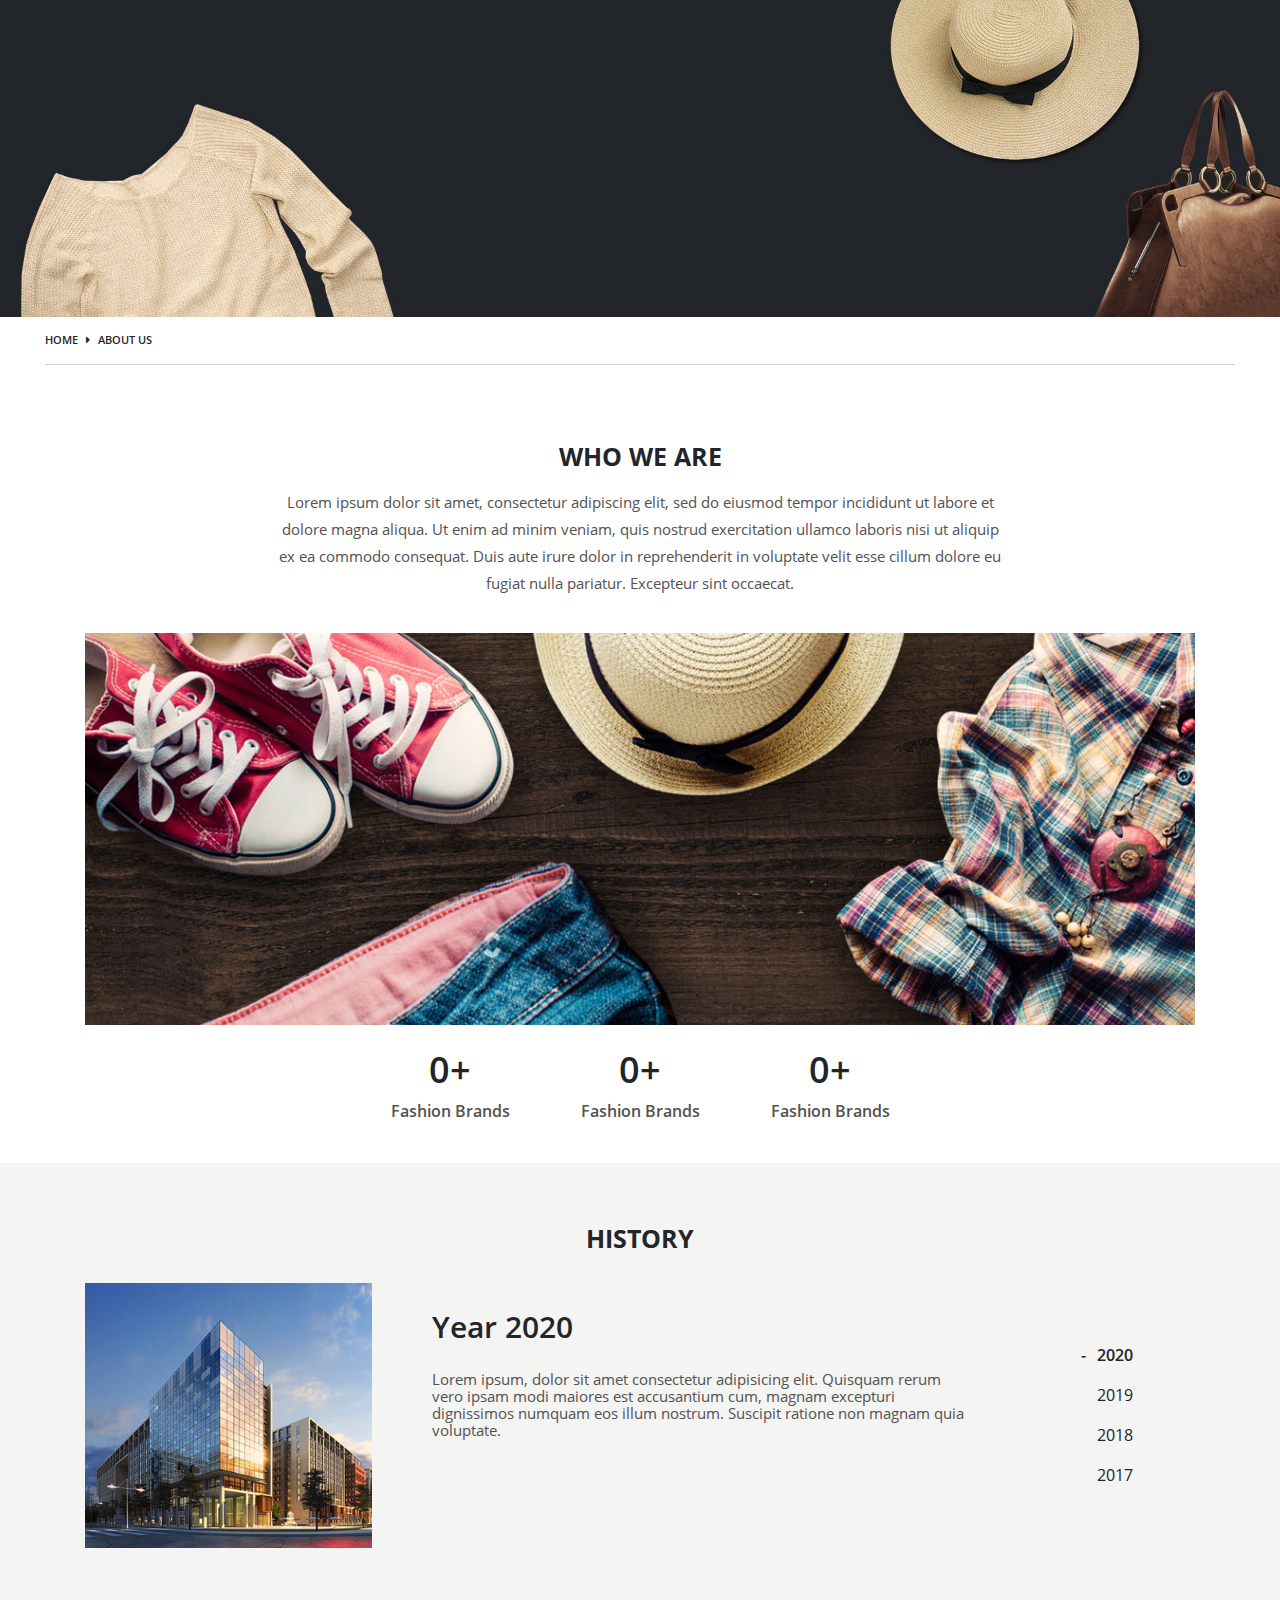
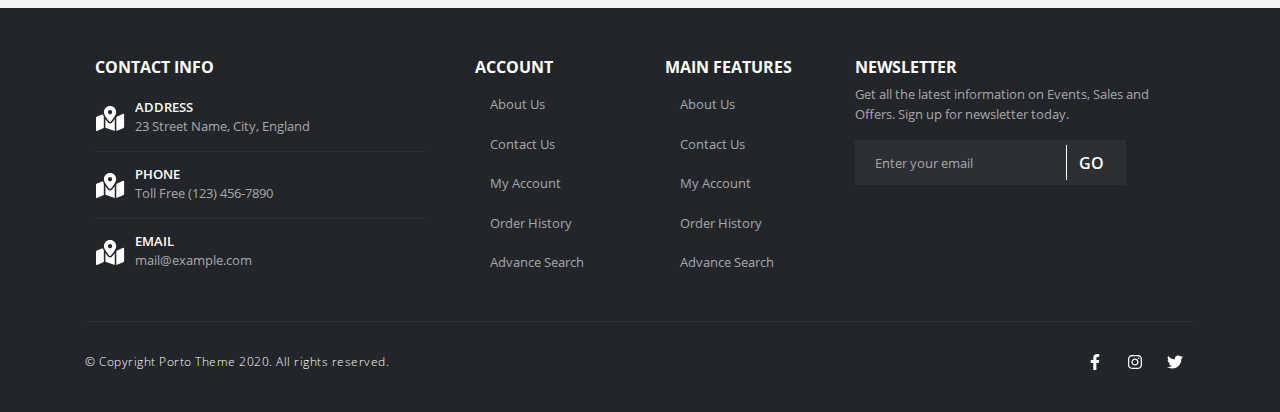
==== about-us.html @ 98daf1f6 "aboutus 100% - productsingle - 50%" ====
<!DOCTYPE html>
<html lang="en">

<head>
    <meta charset="UTF-8">
    <meta name="viewport" content="width=device-width, initial-scale=1.0">
    <title>Product Listing</title>

    <link rel="stylesheet" href="assets/css/bootstrap.min.css">
    <link rel="stylesheet" href="assets/css/fonts.css">
    <link rel="stylesheet" href="assets/css/style.css">
    <link rel="stylesheet" href="assets/fontawesome/css/all.min.css">

    <link rel="shortcut icon" href="assets/favicon.ico" type="image/x-icon">
</head>

<body id="about-us-page">
    <div class="banner">
        <div class="row">
            <div class="col-md-12">
                <img src="assets/images/banner.jpg" alt="">
            </div>
        </div>
    </div>

    <div class="bread-container">
        <div class="container-fluid">
            <nav aria-label="breadcrumb" class="bread-nav">
                <ol class="breadcrumb">
                    <li class="breadcrumb-item"><a href="#">Home</a></li>
                    <li class="breadcrumb-item active" aria-current="page">About Us</li>
                </ol>
            </nav>
        </div>
    </div>

    <div class="introduction">
        <div class="who-we-are">
            <div class="container">
                <div class="row">
                    <div class="col-md-10 offset-lg-2 col-lg-8 offset-md-1">
                        <h2>Who we are</h2>
                        <p>Lorem ipsum dolor sit amet, consectetur adipiscing elit, sed do eiusmod tempor incididunt ut
                            labore et dolore magna aliqua. Ut enim ad minim veniam, quis nostrud exercitation ullamco
                            laboris nisi ut aliquip ex ea commodo consequat. Duis aute irure dolor in reprehenderit in
                            voluptate velit esse cillum dolore eu fugiat nulla pariatur. Excepteur sint occaecat.</p>
                    </div>
                </div>
            </div>
        </div>
        <div class="intro-cover">
            <div class="container">
                <div class="intro-image">
                    <img src="assets/images/about.jpg" alt="">
                </div>
            </div>
        </div>
        <div class="counter-wrapper">
            <div class="container">
                <div class="row">
                    <div class="col-md-12 offset-xl-3 col-xl-6 offset-lg-1 col-lg-10">
                        <div class="row">
                            <div class="col-md-4">
                                <div class="counter-box">
                                    <h3 class="counter" data-target="50">0+</h3>
                                    <p>Fashion Brands</p>
                                </div>
                            </div>
                            <div class="col-md-4">
                                <div class="counter-box">
                                    <h3 class="counter" data-target="60">0+</h3>
                                    <p>Fashion Brands</p>
                                </div>
                            </div>
                            <div class="col-md-4">
                                <div class="counter-box">
                                    <h3 class="counter" data-target="70">0+</h3>
                                    <p>Fashion Brands</p>
                                </div>
                            </div>
                        </div>
                    </div>
                </div>
            </div>
        </div>
    </div>

    <div class="history">
        <div class="row">
            <div class="col md-12">
                <h2>History</h2>
            </div>
        </div>
        <div class="history-pills">
            <div class="container">
                <div class="row">
                    <div class="col-10">
                        <div class="tab-content history-content-container">
                            <div class="tab-pane fade show active" id="history-tab-1">
                                <div class="history-tab-content">
                                    <div class="row">
                                        <div class="col-md-4">
                                            <div class="history-image">
                                                <img src="assets/images/history.jpg" alt="">
                                            </div>
                                        </div>
                                        <div class="col-md-8">
                                            <div class="history-detail">
                                                <h4>Year 2020</h4>
                                                <p>Lorem ipsum, dolor sit amet consectetur adipisicing elit. Quisquam
                                                    rerum vero
                                                    ipsam modi maiores est accusantium cum, magnam excepturi dignissimos
                                                    numquam
                                                    eos illum nostrum. Suscipit ratione non magnam quia voluptate.</p>
                                            </div>
                                        </div>
                                    </div>
                                </div>
                            </div>
                            <div class="tab-pane fade" id="history-tab-2">
                                <div class="history-tab-content">
                                    <div class="row">
                                        <div class="col-md-4">
                                            <div class="history-image">
                                                <img src="assets/images/history.jpg" alt="">
                                            </div>
                                        </div>
                                        <div class="col-md-8">
                                            <div class="history-detail">
                                                <h4>Year 2019</h4>
                                                <p>Lorem ipsum, dolor sit amet consectetur adipisicing elit. Quisquam
                                                    rerum vero
                                                    ipsam modi maiores est accusantium cum, magnam excepturi dignissimos
                                                    numquam
                                                    eos illum nostrum. Suscipit ratione non magnam quia voluptate.</p>
                                            </div>
                                        </div>
                                    </div>
                                </div>
                            </div>
                            <div class="tab-pane fade" id="history-tab-3">
                                <div class="history-tab-content">
                                    <div class="row">
                                        <div class="col-md-4">
                                            <div class="history-image">
                                                <img src="assets/images/history.jpg" alt="">
                                            </div>
                                        </div>
                                        <div class="col-md-8">
                                            <div class="history-detail">
                                                <h4>Year 2018</h4>
                                                <p>Lorem ipsum, dolor sit amet consectetur adipisicing elit. Quisquam
                                                    rerum vero
                                                    ipsam modi maiores est accusantium cum, magnam excepturi dignissimos
                                                    numquam
                                                    eos illum nostrum. Suscipit ratione non magnam quia voluptate.</p>
                                            </div>
                                        </div>
                                    </div>
                                </div>
                            </div>
                            <div class="tab-pane fade" id="history-tab-4">
                                <div class="history-tab-content">
                                    <div class="row">
                                        <div class="col-md-4">
                                            <div class="history-image">
                                                <img src="assets/images/history.jpg" alt="">
                                            </div>
                                        </div>
                                        <div class="col-md-8">
                                            <div class="history-detail">
                                                <h4>Year 2017</h4>
                                                <p>Lorem ipsum, dolor sit amet consectetur adipisicing elit. Quisquam
                                                    rerum vero
                                                    ipsam modi maiores est accusantium cum, magnam excepturi dignissimos
                                                    numquam
                                                    eos illum nostrum. Suscipit ratione non magnam quia voluptate.</p>
                                            </div>
                                        </div>
                                    </div>
                                </div>
                            </div>
                        </div>
                    </div>
                    <div class="col-2">
                        <div class="nav-pill-container">
                            <div class="nav flex-column nav-pills">
                                <a class="nav-link active" data-toggle="pill" href="#history-tab-1">2020</a>
                                <a class="nav-link" data-toggle="pill" href="#history-tab-2">2019</a>
                                <a class="nav-link" data-toggle="pill" href="#history-tab-3">2018</a>
                                <a class="nav-link" data-toggle="pill" href="#history-tab-4">2017</a>
                            </div>
                        </div>

                    </div>
                </div>
            </div>
        </div>
    </div>

    <footer>
        <div class="container">
            <div class="footer-upper">
                <div class="row">
                    <div class="col-md-4">
                        <div class="footer-box contact-info">
                            <h2 class="heading">Contact Info</h2>
                            <ul>
                                <li>
                                    <div class="icon">
                                        <i class="fas fa-map-marked-alt"></i>
                                    </div>
                                    <div class="detail">
                                        <h4>Address</h4>
                                        <p>23 Street Name, City, England</p>
                                    </div>
                                </li>
                                <li>
                                    <div class="icon">
                                        <i class="fas fa-map-marked-alt"></i>
                                    </div>
                                    <div class="detail">
                                        <h4>Phone</h4>
                                        <p>Toll Free (123) 456-7890</p>
                                    </div>
                                </li>
                                <li>
                                    <div class="icon">
                                        <i class="fas fa-map-marked-alt"></i>
                                    </div>
                                    <div class="detail">
                                        <h4>Email</h4>
                                        <p>mail@example.com</p>
                                    </div>
                                </li>
                            </ul>
                        </div>
                    </div>
                    <div class="col-md-8">
                        <div class="row">
                            <div class="col-md-3">
                                <div class="footer-box account-link">
                                    <h2 class="heading">Account</h2>
                                    <ul>
                                        <li>
                                            <a href="#">About Us</a>
                                        </li>
                                        <li>
                                            <a href="#">Contact Us</a>
                                        </li>
                                        <li>
                                            <a href="#">My Account</a>
                                        </li>
                                        <li>
                                            <a href="#">Order History</a>
                                        </li>
                                        <li>
                                            <a href="#">Advance Search</a>
                                        </li>
                                    </ul>
                                </div>
                            </div>
                            <div class="col-md-3">
                                <div class="footer-box account-link">
                                    <h2 class="heading">Main Features</h2>
                                    <ul>
                                        <li>
                                            <a href="#">About Us</a>
                                        </li>
                                        <li>
                                            <a href="#">Contact Us</a>
                                        </li>
                                        <li>
                                            <a href="#">My Account</a>
                                        </li>
                                        <li>
                                            <a href="#">Order History</a>
                                        </li>
                                        <li>
                                            <a href="#">Advance Search</a>
                                        </li>
                                    </ul>
                                </div>
                            </div>
                            <div class="col-md-6">
                                <div class="footer-box newsletter">
                                    <h2 class="heading">Newsletter</h2>
                                    <p>Get all the latest information on Events, Sales and Offers. Sign up for
                                        newsletter today.</p>

                                    <label class="newsletter-input" for="newsinput">
                                        <input type="email" placeholder="Enter your email" id="newsinput">
                                        <button>Go</button>
                                    </label>
                                </div>
                            </div>
                        </div>
                    </div>
                </div>
            </div>
            <div class="footer-bottom">
                <div class="row">
                    <div class="col-md-6">
                        <div class="copyright">
                            &copy; Copyright Porto Theme 2020. All rights reserved.
                        </div>
                    </div>
                    <div class="col-md-6">
                        <div class="social-icons">
                            <ul>
                                <li><a href="#"><i class="fab fa-facebook-f"></i></a></li>
                                <li><a href="#"><i class="fab fa-instagram"></i></a></li>
                                <li><a href="#"><i class="fab fa-twitter"></i></a></li>
                            </ul>
                        </div>
                    </div>
                </div>
            </div>
        </div>

    </footer>

    <script src="assets/js/jquery.min.js"></script>
    <script src="assets/js/popper.min.js"></script>
    <script src="assets/js/bootstrap.min.js"></script>
    <script src="assets/fontawesome/js/all.min.js"></script>
    <script src="assets/js/custom.js"></script>
</body>

</html>
---- assets/css/fonts.css ----
@font-face {
    src: url('../fonts/OpenSans-Light.ttf') format("truetype");
    font-family: 'Open-Sans';
    font-weight: 300;
}

@font-face {
    src: url('../fonts/OpenSans-Regular.ttf') format("truetype");
    font-family: 'Open-Sans';
    font-weight: normal;
}

@font-face {
    src: url('../fonts/OpenSans-SemiBold.ttf') format("truetype");
    font-family: 'Open-Sans';
    font-weight: 600;
}

@font-face {
    src: url('../fonts/OpenSans-Bold.ttf') format("truetype");
    font-family: 'Open-Sans';
    font-weight: bold;
}

@font-face {
    src: url('../fonts/OpenSans-ExtraBold.ttf') format("truetype");
    font-family: 'Open-Sans';
    font-weight: 800;
}
---- assets/css/style.css ----
* {
  font-family: 'Open-Sans', sans-serif;
}

img {
  width: 100%;
}

textarea {
  resize: none;
}

#top-nav .custom-nav {
  padding: 0px 20px;
  background-color: #222529;
}

#top-nav .custom-nav .navbar-toggler {
  border-color: #ffffff;
}

#top-nav .custom-nav .navbar-brand {
  font-size: .9rem;
  color: #ffffff;
}

#top-nav .custom-nav .navbar-nav .nav-item .nav-link {
  color: #ffffff;
  font-weight: 600;
  padding-bottom: 15px;
  padding-top: 15px;
}

#top-nav .custom-nav .navbar-nav .nav-item.dropdown .dropdown-menu {
  top: 50px;
}

.navbar-custom-sticky .navbar-nav .nav-item {
  padding-left: 10px;
  padding-right: 10px;
}

.navbar-custom-sticky .navbar-nav .nav-item .search-container {
  border: 1px solid;
  display: -webkit-box;
  display: -ms-flexbox;
  display: flex;
  -webkit-box-align: center;
      -ms-flex-align: center;
          align-items: center;
}

.navbar-custom-sticky .navbar-nav .nav-item .search-container .search-input {
  width: 85%;
  display: inline-block;
  border: none;
  height: 3;
  padding: 5px 10px;
  border-radius: 0px;
  font-size: 14px;
  font-weight: normal;
}

.navbar-custom-sticky .navbar-nav .nav-item .search-container .search-button {
  border-radius: 0px;
  width: 15%;
}

footer {
  background: #222529;
  color: #ffffff;
  padding: 30px 15px;
}

footer .footer-upper {
  padding: 10px 0px;
  border-bottom: 1px solid #2c2f33;
}

footer .footer-upper .footer-box {
  padding: 10px;
}

footer .footer-upper .footer-box .heading {
  font-size: 16px;
  font-weight: 700;
  text-transform: uppercase;
}

footer .footer-upper .footer-box.contact-info ul {
  list-style: none;
  padding-left: 0px;
}

footer .footer-upper .footer-box.contact-info ul li {
  display: -webkit-box;
  display: -ms-flexbox;
  display: flex;
  -webkit-box-align: center;
      -ms-flex-align: center;
          align-items: center;
  padding: 15px 0px;
  border-bottom: 1px solid #2c2f33;
}

footer .footer-upper .footer-box.contact-info ul li:last-child {
  border-bottom: none;
}

footer .footer-upper .footer-box.contact-info ul li::before {
  display: none;
}

footer .footer-upper .footer-box.contact-info ul li .icon {
  margin-right: 10px;
  width: 30px;
}

footer .footer-upper .footer-box.contact-info ul li .icon svg {
  display: block;
  margin: 0 auto;
  font-size: 25px;
}

footer .footer-upper .footer-box.contact-info ul li .detail h4 {
  font-size: 13px;
  font-weight: 500;
  text-transform: uppercase;
  font-weight: 600;
  margin-bottom: 1px;
}

footer .footer-upper .footer-box.contact-info ul li .detail p {
  color: #a8a8a8;
  font-weight: normal;
  font-size: 13px;
  margin-bottom: 0px;
}

footer .footer-upper .footer-box.newsletter p {
  color: #a8a8a8;
  font-weight: normal;
  font-size: 13px;
}

footer .footer-upper .footer-box.newsletter label {
  position: relative;
  display: table;
  border-collapse: separate;
  background: #2c2f33;
  padding: 5px 10px;
}

footer .footer-upper .footer-box.newsletter label input {
  display: table-cell;
  vertical-align: top;
  width: 80%;
  padding: 5px 30px 5px 10px;
  height: 35px;
  background: transparent;
  border: none;
  font-size: 13px;
  color: #a8a8a8;
}

footer .footer-upper .footer-box.newsletter label input::-webkit-input-placeholder {
  color: #a8a8a8;
  font-size: 13px;
}

footer .footer-upper .footer-box.newsletter label input:-ms-input-placeholder {
  color: #a8a8a8;
  font-size: 13px;
}

footer .footer-upper .footer-box.newsletter label input::-ms-input-placeholder {
  color: #a8a8a8;
  font-size: 13px;
}

footer .footer-upper .footer-box.newsletter label input::placeholder {
  color: #a8a8a8;
  font-size: 13px;
}

footer .footer-upper .footer-box.newsletter label button {
  display: table-cell;
  width: 20%;
  padding: 5px;
  height: 35px;
  border: none;
  border-left: 1px solid;
  background: transparent;
  color: white;
  font-weight: 600;
  text-transform: uppercase;
}

footer .footer-upper .footer-box.account-link ul {
  list-style: none;
  padding-left: 0px;
}

footer .footer-upper .footer-box.account-link ul li {
  display: -webkit-box;
  display: -ms-flexbox;
  display: flex;
  -webkit-box-align: center;
      -ms-flex-align: center;
          align-items: center;
  padding: 10px 0px;
  position: relative;
}

footer .footer-upper .footer-box.account-link ul li::before {
  font-family: "Font Awesome 5 Free";
  content: "\f0da";
  position: absolute;
  left: 0;
  font-size: 14px;
}

footer .footer-upper .footer-box.account-link ul li a {
  padding-left: 15px;
  color: #a8a8a8;
  font-size: 13px;
  text-decoration: none;
}

footer .footer-upper .footer-box.account-link ul li a:hover {
  text-decoration: none;
  color: #ffffff;
}

footer .footer-bottom {
  padding-top: 20px;
}

footer .footer-bottom .copyright {
  width: 100%;
  text-align: left;
  font-size: 12px;
  font-weight: 300;
  letter-spacing: 0.5px;
  height: 40px;
  display: -webkit-box;
  display: -ms-flexbox;
  display: flex;
  -webkit-box-align: center;
      -ms-flex-align: center;
          align-items: center;
}

footer .footer-bottom .social-icons {
  width: 100%;
  display: -webkit-box;
  display: -ms-flexbox;
  display: flex;
  -webkit-box-align: center;
      -ms-flex-align: center;
          align-items: center;
  height: 40px;
  -webkit-box-pack: end;
      -ms-flex-pack: end;
          justify-content: flex-end;
}

footer .footer-bottom .social-icons ul {
  list-style: none;
  padding-left: 0px;
  display: -webkit-inline-box;
  display: -ms-inline-flexbox;
  display: inline-flex;
  margin-bottom: 0px;
}

footer .footer-bottom .social-icons ul li {
  padding: 5px 10px;
  width: 40px;
  text-align: center;
}

footer .footer-bottom .social-icons ul li a {
  color: #ffffff;
  width: 100%;
  display: block;
}

.bread-container {
  padding: 0px 30px;
}

.bread-container nav.bread-nav ol.breadcrumb {
  background: transparent;
  border-bottom: 1px solid #d0d0d0;
  border-radius: 0px;
  padding: 15px 0px;
}

.bread-container nav.bread-nav ol.breadcrumb li.breadcrumb-item {
  color: #222529;
  font-size: 11px;
  text-transform: uppercase;
  font-weight: 600;
}

.bread-container nav.bread-nav ol.breadcrumb li.breadcrumb-item:first-child::before {
  content: "";
}

.bread-container nav.bread-nav ol.breadcrumb li.breadcrumb-item::before {
  font-family: "Font Awesome 5 Free";
  content: "\f0da";
  color: #222529;
}

.bread-container nav.bread-nav ol.breadcrumb li.breadcrumb-item.active a {
  color: #999592;
}

.bread-container nav.bread-nav ol.breadcrumb li.breadcrumb-item a {
  color: #222529;
}

#hero-container {
  position: relative;
}

#hero-container #main-nav .navbar-custom {
  padding: 0px 20px;
  background-color: transparent;
}

#hero-container #main-nav .navbar-custom .navbar-toggler {
  border-color: #ffffff;
}

#hero-container #main-nav .navbar-custom .navbar-brand {
  color: #ffffff;
}

#hero-container #main-nav .navbar-custom .navbar-nav .nav-item .nav-link {
  color: #ffffff;
  font-weight: 600;
  padding-bottom: 15px;
  padding-top: 15px;
}

#hero-container #main-nav .navbar-custom .navbar-nav .nav-item.dropdown .dropdown-menu {
  top: 50px;
}

#hero-container #slider {
  position: absolute;
  top: 0;
  z-index: -1;
}

#hero-container #slider .carousel .carousel-inner .carousel-item {
  position: relative;
}

#hero-container #slider .carousel .carousel-inner .carousel-item .slider-description {
  position: absolute;
  z-index: 9999;
  top: 0;
  left: 50%;
  height: 100%;
  display: -webkit-box;
  display: -ms-flexbox;
  display: flex;
  -webkit-box-align: center;
      -ms-flex-align: center;
          align-items: center;
}

#single-product-page .product-detail-container {
  padding: 20px 0px;
}

#single-product-page .product-detail-container .wrapper {
  padding: 0px 30px;
}

#single-product-page .product-detail-container .wrapper .product-image img {
  width: 100%;
}

#single-product-page .product-detail-container .wrapper .product-detail .title {
  padding-bottom: 20px;
  position: relative;
}

#single-product-page .product-detail-container .wrapper .product-detail .title::after {
  content: "";
  display: block;
  width: 40px;
  border-bottom: 2px solid #e7e7e7;
  position: absolute;
  bottom: 0;
}

#single-product-page .product-detail-container .wrapper .product-detail .title h3 {
  font-size: 30px;
  line-height: 1.2;
  font-weight: 700;
  margin-bottom: 10px;
  text-transform: capitalize;
}

#single-product-page .product-detail-container .wrapper .product-detail .title ul.title-options {
  list-style: none;
  padding-left: 0px;
  display: -webkit-box;
  display: -ms-flexbox;
  display: flex;
  -webkit-box-align: center;
      -ms-flex-align: center;
          align-items: center;
  margin-bottom: 0px;
}

#single-product-page .product-detail-container .wrapper .product-detail .title ul.title-options li.title-options-item {
  padding-right: 10px;
  font-size: 13px;
}

#single-product-page .product-detail-container .wrapper .product-detail .title ul.title-options li.title-options-item .star-rating ul {
  list-style: none;
  padding-left: 0px;
  display: -webkit-box;
  display: -ms-flexbox;
  display: flex;
}

#single-product-page .product-detail-container .wrapper .product-detail .title ul.title-options li.title-options-item a {
  color: #525252;
  margin-top: 2px;
  display: block;
  margin-right: 5px;
  position: relative;
  text-transform: capitalize;
}

#single-product-page .product-detail-container .wrapper .product-detail .title ul.title-options li.title-options-item a.customer-reviews::after {
  content: "|";
  position: absolute;
  margin-left: 4px;
}

#single-product-page .product-detail-container .wrapper .product-detail .price {
  padding: 20px 0px;
}

#single-product-page .product-detail-container .wrapper .product-detail .price h4 {
  font-weight: 600;
  font-size: 25px;
  line-height: 1;
}

#single-product-page .product-detail-container .wrapper .product-detail .short-description p {
  font-size: 16px;
  line-height: 22px;
  font-weight: normal;
  color: #525252;
}

#single-product-page .product-detail-container .wrapper .product-detail .product-options p {
  font-size: 13px;
  font-weight: normal;
  color: #525252;
  text-transform: uppercase;
  margin-bottom: 2px;
}

#single-product-page .product-detail-container .wrapper .product-detail .product-options p span {
  font-weight: 600;
  color: #222529;
}

#single-product-page .product-detail-container .wrapper .product-detail .product-options .form-group {
  margin-top: 1rem;
}

#single-product-page .product-detail-container .wrapper .product-detail .product-options .form-group select {
  border-radius: 0px;
  font-weight: 600;
  color: #525252;
  font-size: 12px;
  text-transform: uppercase;
  margin-top: 3px;
}

#product-list-page #banner {
  width: 100%;
  height: 350px;
  background: #222529;
  background-attachment: fixed;
  background-position: center;
  background-repeat: no-repeat;
  background-size: cover;
  position: relative;
}

#product-list-page #banner .banner-text {
  width: auto;
  position: absolute;
  left: 50%;
  top: 50%;
  -webkit-transform: translate(-50%, -50%);
          transform: translate(-50%, -50%);
  color: #ffffff;
  text-align: center;
}

#product-list-page #banner .banner-text h4 {
  font-weight: 300;
  font-family: 'Segoe Script','Savoye LET';
  font-size: 2.5rem;
  margin-bottom: 0;
  text-align: left;
}

#product-list-page #banner .banner-text h1 {
  font-weight: 700;
  font-size: 5rem;
  text-transform: uppercase;
}

#product-list-page #banner .banner-text .btn-custom {
  background: #ffffff;
  color: #222529;
  border-radius: 0px;
  padding: 12px 30px;
  font-size: 18px;
}

#product-list-page #wrapper #listing-container #sidebar .accordion .card {
  border: none;
}

#product-list-page #wrapper #listing-container #sidebar .accordion .card .card-header {
  padding: 3px 5px;
  background: #ffffff;
  border-bottom-color: #222529;
}

#product-list-page #wrapper #listing-container #sidebar .accordion .card .card-header button {
  color: #222529;
}

#product-list-page #wrapper #listing-container #sidebar .accordion .card .card-header button:focus {
  -webkit-box-shadow: none;
          box-shadow: none;
  text-decoration: none;
}

#product-list-page #wrapper #listing-container #sidebar .accordion .card .card-header button svg {
  float: right;
  margin-top: 5px;
}

#product-list-page #wrapper #listing-container #sidebar .accordion .card .collapse .card-body {
  padding-top: 10px;
  padding-bottom: 10px;
}

#product-list-page #wrapper #listing-container #sidebar .accordion .card .collapse .card-body ul {
  padding-left: 0px;
  list-style: none;
}

#product-list-page #wrapper #listing-container #sidebar .accordion .card .collapse .card-body ul li {
  padding: 5px 0px;
  cursor: pointer;
  font-size: 14px;
  color: #222529;
  display: block;
}

#product-list-page #wrapper #listing-container #sidebar .accordion .card .collapse .card-body ul li:hover {
  text-decoration: none;
  color: #999592;
}

#product-list-page #wrapper #listing-container #product-listing #filters {
  width: 100%;
  height: 45px;
  background: #222529;
}

#product-list-page #wrapper #listing-container #product-listing #product-grid {
  padding-top: 10px;
  padding-bottom: 10px;
}

#product-list-page #wrapper #listing-container #product-listing #product-grid .product-box {
  width: 100%;
  height: 390px;
}

#product-list-page #wrapper #listing-container #product-listing #product-grid .product-box:hover .product-image {
  -webkit-box-shadow: 0px 5px 20px 0px rgba(76, 76, 76, 0.4);
          box-shadow: 0px 5px 20px 0px rgba(76, 76, 76, 0.4);
}

#product-list-page #wrapper #listing-container #product-listing #product-grid .product-box .product-image {
  width: 100%;
  height: 280px;
  margin-bottom: 10px;
  display: block;
  position: relative;
  -webkit-transition: 0.3s all ease;
  transition: 0.3s all ease;
}

#product-list-page #wrapper #listing-container #product-listing #product-grid .product-box .product-image:hover button.quick-view {
  opacity: 1;
}

#product-list-page #wrapper #listing-container #product-listing #product-grid .product-box .product-image button.quick-view {
  position: absolute;
  bottom: 0;
  left: 0;
  width: 100%;
  color: white;
  border-radius: 0px;
  background: #e1ddc3;
  padding-top: 10px;
  padding-bottom: 10px;
  -webkit-transition: 0.3s opacity ease-in-out;
  transition: 0.3s opacity ease-in-out;
  opacity: 0;
}

#product-list-page #wrapper #listing-container #product-listing #product-grid .product-box .product-image img {
  width: 100%;
  height: 100%;
}

#product-list-page #wrapper #listing-container #product-listing #product-grid .product-box .product-text {
  width: 100%;
  height: 100px;
  overflow: hidden;
  padding: 10px 5px;
}

#product-list-page #wrapper #listing-container #product-listing #product-grid .product-box .product-text span.icon {
  float: right;
  margin-top: -3px;
}

#product-list-page #wrapper #listing-container #product-listing #product-grid .product-box .product-text .category-name {
  width: 90%;
  text-overflow: ellipsis;
  font-size: 12px;
  color: #525252;
  font-weight: normal;
}

#product-list-page #wrapper #listing-container #product-listing #product-grid .product-box .product-text .product-title {
  font-weight: 500;
  color: #222529;
}

#product-list-page #wrapper #listing-container #product-listing #product-grid .product-box .product-text .product-price {
  font-weight: 600;
  font-size: 18px;
  color: #222529;
}

#about-us-page .banner {
  width: 100%;
  height: 40%;
}

#about-us-page .banner img {
  width: 100%;
}

#about-us-page .introduction {
  padding: 30px;
}

#about-us-page .introduction .who-we-are {
  text-align: center;
  padding: 20px 10px;
  color: #222529;
}

#about-us-page .introduction .who-we-are h2 {
  font-weight: 700;
  font-size: 25px;
  line-height: 50px;
  text-transform: uppercase;
}

#about-us-page .introduction .who-we-are p {
  font-size: 15px;
  line-height: 27px;
  color: #525252;
}

#about-us-page .introduction .intro-cover .intro-image {
  width: 100%;
  height: 400px;
}

#about-us-page .introduction .intro-cover .intro-image img {
  width: 100%;
}

#about-us-page .introduction .counter-wrapper .counter-box {
  width: 100%;
  height: 100px;
  margin: 0 auto;
  text-align: center;
  padding: 15px 10px;
  font-weight: 600;
}

#about-us-page .introduction .counter-wrapper .counter-box h3 {
  font-size: 36px;
  font-weight: 600;
}

#about-us-page .introduction .counter-wrapper .counter-box p {
  margin-bottom: 0px;
  font-size: 16px;
  color: #525252;
}

#about-us-page .history {
  padding: 30px;
  background: #f4f4f2;
  color: #222529;
}

#about-us-page .history h2 {
  font-weight: 700;
  font-size: 25px;
  line-height: 50px;
  text-transform: uppercase;
  text-align: center;
  margin: 20px 0px;
}

#about-us-page .history .history-pills {
  padding-left: 20px;
  padding-right: 20px;
  width: 100%;
  margin: 0 auto;
  min-height: 265px;
  margin-bottom: 30px;
}

#about-us-page .history .history-pills .history-content-container .history-tab-content {
  display: -webkit-box;
  display: -ms-flexbox;
  display: flex;
}

#about-us-page .history .history-pills .history-content-container .history-tab-content .history-image img {
  width: 100%;
}

#about-us-page .history .history-pills .history-content-container .history-tab-content .history-detail {
  padding: 20px 30px;
}

#about-us-page .history .history-pills .history-content-container .history-tab-content .history-detail h4 {
  margin-bottom: 20px;
  font-weight: 600;
  text-transform: capitalize;
  font-size: 30px;
  line-height: 48px;
  color: #222529;
}

#about-us-page .history .history-pills .history-content-container .history-tab-content .history-detail p {
  font-size: 15px;
  line-height: 17px;
  color: #525252;
}

#about-us-page .history .history-pills .nav-pill-container {
  width: 100%;
  height: 100%;
  min-height: 265px;
  display: -webkit-box;
  display: -ms-flexbox;
  display: flex;
  -webkit-box-pack: center;
      -ms-flex-pack: center;
          justify-content: center;
  -webkit-box-align: center;
      -ms-flex-align: center;
          align-items: center;
}

#about-us-page .history .history-pills .nav-pill-container .nav-pills .nav-link {
  color: #222529;
  position: relative;
}

#about-us-page .history .history-pills .nav-pill-container .nav-pills .nav-link.active {
  background: transparent;
  color: inherit;
  font-weight: 600;
}

#about-us-page .history .history-pills .nav-pill-container .nav-pills .nav-link.active::before {
  content: "-";
  position: absolute;
  left: 0;
}

#contact-us-page .banner {
  width: 100%;
  height: 40%;
}

#contact-us-page .banner img {
  width: 100%;
}

#contact-us-page .contact-form-wrapper {
  padding: 50px 0px;
}

#contact-us-page .contact-form-wrapper h3 {
  margin-bottom: 20px;
  font-size: 20px;
  font-weight: 300;
  color: #222529;
}

#contact-us-page .contact-form-wrapper h3 span {
  font-weight: 700;
}

#contact-us-page .contact-form-wrapper label {
  font-size: 14px;
  font-weight: 400;
}

#contact-us-page .contact-form-wrapper label::after {
  content: "*";
  color: #222529;
  margin-left: 3px;
}

#contact-us-page .contact-form-wrapper ul {
  padding-left: 0px;
  list-style: none;
}

#contact-us-page .contact-form-wrapper ul li {
  display: -webkit-box;
  display: -ms-flexbox;
  display: flex;
  -webkit-box-align: center;
      -ms-flex-align: center;
          align-items: center;
  padding: 10px 0px;
}

#contact-us-page .contact-form-wrapper ul li .icon {
  margin-right: 10px;
  width: 40px;
  height: 40px;
  display: -webkit-box;
  display: -ms-flexbox;
  display: flex;
  -webkit-box-align: center;
      -ms-flex-align: center;
          align-items: center;
  background: #222529;
  border-radius: 10px;
}

#contact-us-page .contact-form-wrapper ul li .icon svg {
  display: block;
  margin: 0 auto;
  font-size: 22px;
  color: #ffffff;
}

#contact-us-page .contact-form-wrapper ul li .detail h4 {
  font-size: 13px;
  font-weight: 500;
  text-transform: uppercase;
  font-weight: 600;
  margin-bottom: 1px;
}

#contact-us-page .contact-form-wrapper ul li .detail p {
  color: #a8a8a8;
  font-weight: normal;
  font-size: 13px;
  margin-bottom: 0px;
}

#contact-us-page .contact-form-wrapper .btn-custom {
  background-color: #e1ddc3;
  padding: 10px 30px;
  margin-top: 10px;
  font-size: 14px;
  letter-spacing: 0.5px;
  font-weight: 600;
  color: #222529;
}

#contact-us-page .contact-form-wrapper .btn-custom:hover {
  background: #d0caa1;
}
/*# sourceMappingURL=style.css.map */
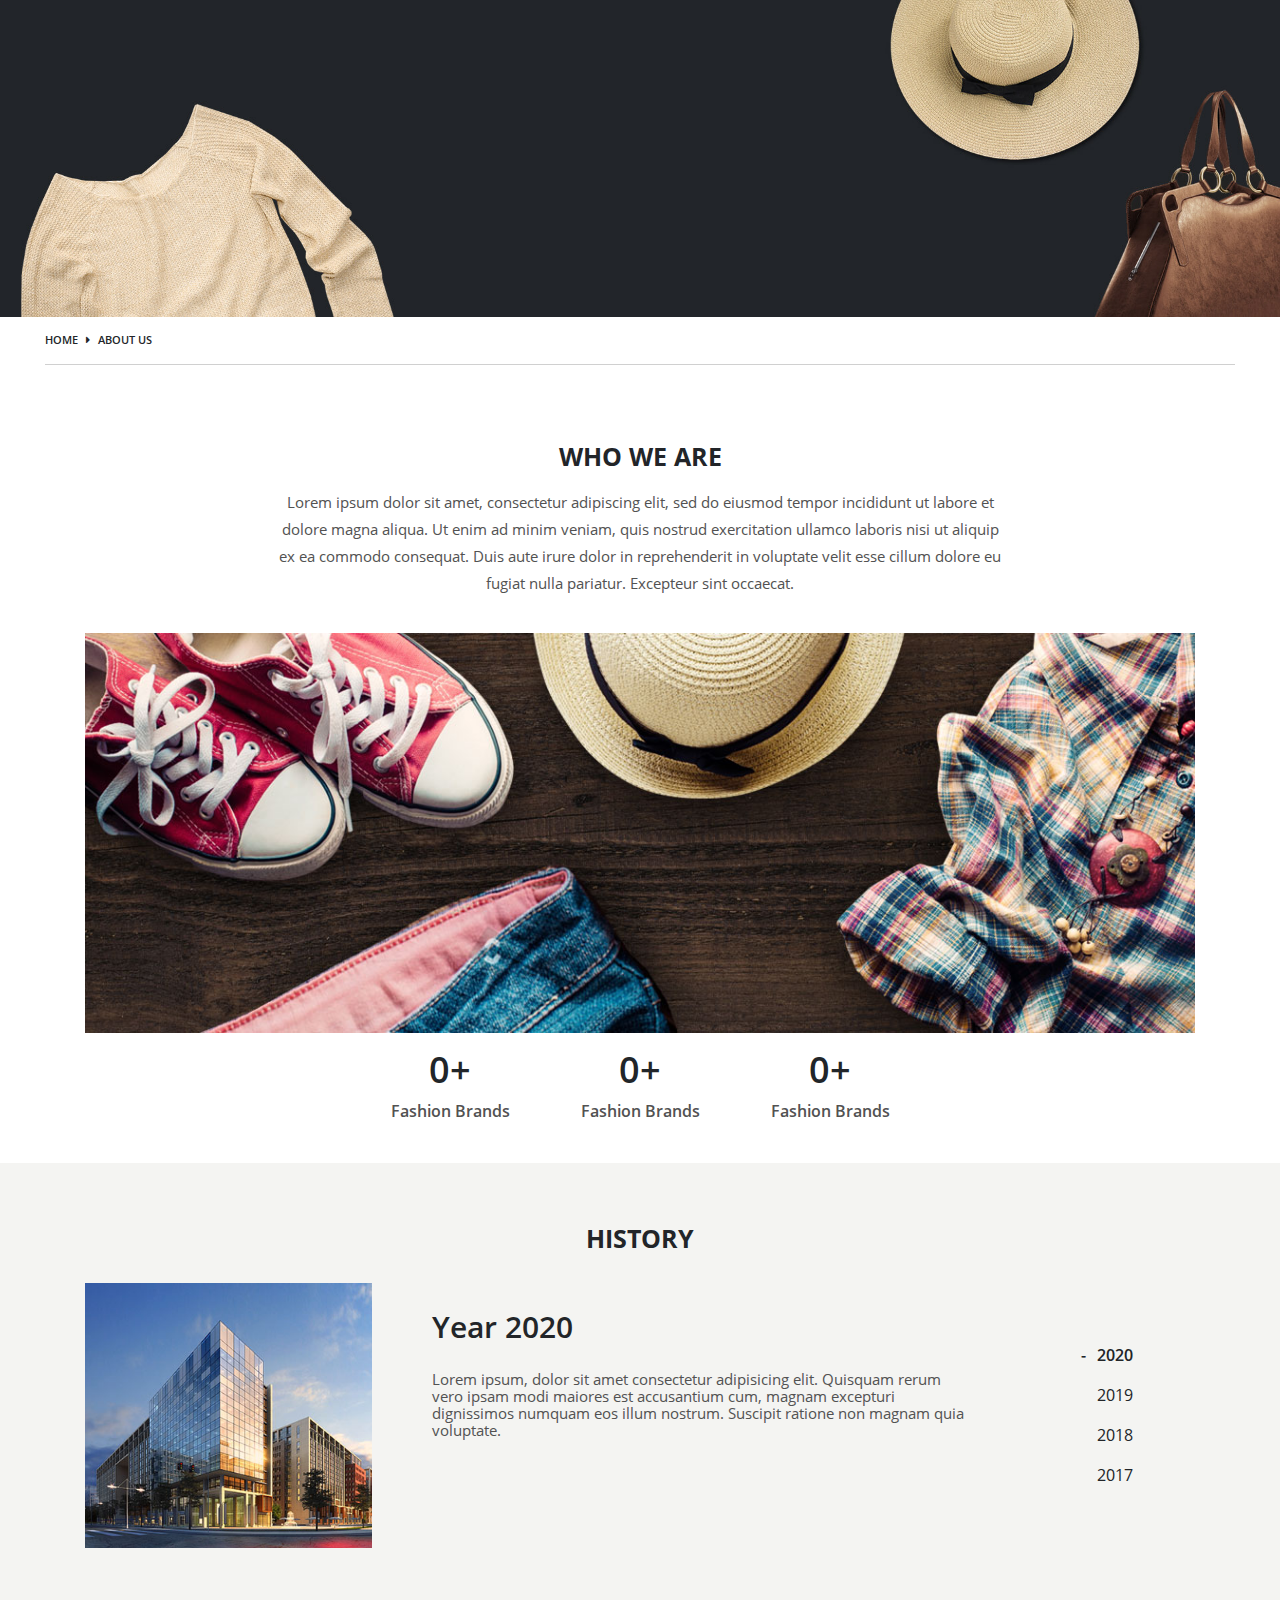
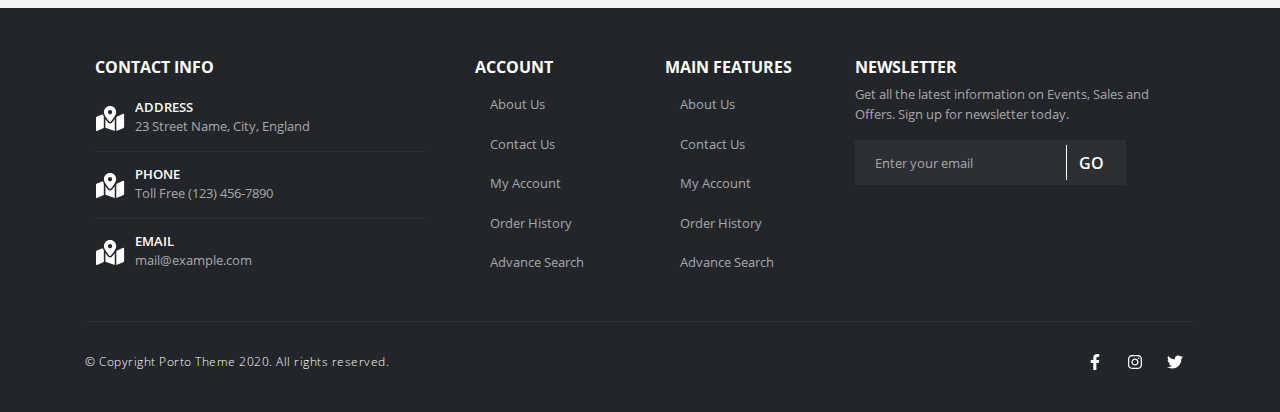
==== commit 42906db0: "single product page complete" ====
--- a/about-us.html
+++ b/about-us.html
@@ -323,6 +323,7 @@
     <script src="assets/js/jquery.min.js"></script>
     <script src="assets/js/popper.min.js"></script>
     <script src="assets/js/bootstrap.min.js"></script>
+    <script src="assets/js/owl.carousel.min.js"></script>
     <script src="assets/fontawesome/js/all.min.js"></script>
     <script src="assets/js/custom.js"></script>
 </body>
--- a/assets/css/style.css
+++ b/assets/css/style.css
@@ -4,6 +4,7 @@
 
 img {
   width: 100%;
+  height: 100%;
 }
 
 textarea {
@@ -386,6 +387,27 @@
   width: 100%;
 }
 
+#single-product-page .product-detail-container .wrapper .product-other-images {
+  width: 100%;
+}
+
+#single-product-page .product-detail-container .wrapper .product-other-images ul {
+  padding-left: 0px;
+  list-style: none;
+  display: -webkit-box;
+  display: -ms-flexbox;
+  display: flex;
+}
+
+#single-product-page .product-detail-container .wrapper .product-other-images ul li {
+  padding: 5px;
+  margin-top: 10px;
+}
+
+#single-product-page .product-detail-container .wrapper .product-other-images ul li img {
+  width: 100%;
+}
+
 #single-product-page .product-detail-container .wrapper .product-detail .title {
   padding-bottom: 20px;
   position: relative;
@@ -431,6 +453,7 @@
   display: -webkit-box;
   display: -ms-flexbox;
   display: flex;
+  color: maroon;
 }
 
 #single-product-page .product-detail-container .wrapper .product-detail .title ul.title-options li.title-options-item a {
@@ -489,6 +512,390 @@
   font-size: 12px;
   text-transform: uppercase;
   margin-top: 3px;
+}
+
+#single-product-page .product-detail-container .wrapper .product-detail .product-options .form-group .input-group .input-group-btn {
+  display: -webkit-box;
+  display: -ms-flexbox;
+  display: flex;
+  -webkit-box-align: center;
+      -ms-flex-align: center;
+          align-items: center;
+}
+
+#single-product-page .product-detail-container .wrapper .product-detail .product-options .form-group .input-group .input-group-btn .btn-number {
+  padding: 5px 10px;
+  font-size: 14px;
+  width: 35px;
+  height: 35px;
+  border-radius: 0px;
+  border: solid 1px #e7e7e7;
+  color: #222529;
+}
+
+#single-product-page .product-detail-container .wrapper .product-detail .product-options .form-group .input-group input#quantity {
+  border-width: 1px 0 1px 0;
+  border-color: #e7e7e7;
+  color: #222529;
+  font-weight: 700;
+  border-radius: 0px;
+  height: 35px;
+  text-align: center;
+}
+
+#single-product-page .product-detail-container .wrapper .product-detail .product-options .form-group .btn-cart {
+  background: #222529;
+  color: white;
+  width: 100%;
+  padding: 5px 10px;
+  height: 35px;
+  font-size: 14px;
+  border-radius: 0px;
+}
+
+#single-product-page .product-detail-container .wrapper .product-detail .product-options .addtocart {
+  padding: 10px 0px;
+  border-top: 1px solid;
+  border-bottom: 1px solid;
+  border-color: #e7e7e7;
+}
+
+#single-product-page .product-detail-container .wrapper .product-detail .product-options .social-icons {
+  width: 100%;
+  display: -webkit-box;
+  display: -ms-flexbox;
+  display: flex;
+  -webkit-box-align: center;
+      -ms-flex-align: center;
+          align-items: center;
+  -webkit-box-pack: start;
+      -ms-flex-pack: start;
+          justify-content: flex-start;
+}
+
+#single-product-page .product-detail-container .wrapper .product-detail .product-options .social-icons ul {
+  list-style: none;
+  display: -webkit-inline-box;
+  display: -ms-inline-flexbox;
+  display: inline-flex;
+  padding: 10px 0px;
+  margin: 0;
+}
+
+#single-product-page .product-detail-container .wrapper .product-detail .product-options .social-icons ul li {
+  padding: 7px;
+  width: 35px;
+  height: 35px;
+  text-align: center;
+  border: 1px solid;
+  border-radius: 50%;
+  margin-right: 8px;
+  border-color: #e7e7e7;
+}
+
+#single-product-page .product-detail-container .wrapper .product-detail .product-options .social-icons ul li a {
+  color: #222529;
+  width: 100%;
+  display: block;
+  font-size: 13px;
+}
+
+#single-product-page .product-detail-container .wrapper .product-detail .product-options .social-icons .wishlist {
+  display: block;
+  margin-left: 10px;
+}
+
+#single-product-page .product-detail-container .wrapper .product-detail .product-options .social-icons .wishlist a {
+  color: #222529;
+  font-size: 15px;
+}
+
+#single-product-page .product-detail-container .wrapper .product-detail .product-options .social-icons .wishlist a:hover {
+  text-decoration: none;
+}
+
+#single-product-page .product-detail-container .wrapper .product-detail .product-options .social-icons .wishlist a svg {
+  margin-top: 6px;
+}
+
+#single-product-page .product-other-detail {
+  padding: 20px 0px;
+}
+
+#single-product-page .product-other-detail .wrapper {
+  padding: 0px 30px;
+}
+
+#single-product-page .product-other-detail .wrapper .nav-pills {
+  border-bottom: 2px solid #e7e7e7;
+}
+
+#single-product-page .product-other-detail .wrapper .nav-pills .nav-item .nav-link {
+  border-radius: 0px;
+  background: transparent;
+  color: #222529;
+  position: relative;
+  font-weight: 700;
+  text-transform: uppercase;
+  font-size: 13px;
+}
+
+#single-product-page .product-other-detail .wrapper .nav-pills .nav-item .nav-link.active::after {
+  content: "";
+  width: 100%;
+  position: absolute;
+  border: 1px solid #222529;
+  bottom: -2px;
+  left: 0;
+}
+
+#single-product-page .product-other-detail .wrapper .tab-content {
+  padding: 10px;
+}
+
+#single-product-page .product-other-detail .wrapper .tab-content #product-desc p {
+  margin-bottom: 0;
+  font-size: 14px;
+  font-weight: 400;
+  letter-spacing: 0.5px;
+  line-height: 1.9;
+  color: #525252;
+}
+
+#single-product-page .product-other-detail .wrapper .tab-content #product-desc ul {
+  list-style: none;
+  margin-top: 10px;
+}
+
+#single-product-page .product-other-detail .wrapper .tab-content #product-desc ul li {
+  color: #525252;
+  font-weight: 400;
+  font-size: 14px;
+  padding: .5rem 0;
+  display: -webkit-box;
+  display: -ms-flexbox;
+  display: flex;
+  -webkit-box-align: center;
+      -ms-flex-align: center;
+          align-items: center;
+}
+
+#single-product-page .product-other-detail .wrapper .tab-content #product-desc ul li svg {
+  margin-top: 3px;
+  margin-right: 7px;
+}
+
+#single-product-page .product-other-detail .wrapper .tab-content #product-size .size-image {
+  height: 300px;
+  width: 200px;
+  display: block;
+  margin: 0 auto;
+}
+
+#single-product-page .product-other-detail .wrapper .tab-content #product-size table {
+  text-transform: uppercase;
+  font-size: 14px;
+  font-weight: 600;
+}
+
+#single-product-page .product-other-detail .wrapper .tab-content #product-info table {
+  text-transform: uppercase;
+  font-size: 14px;
+  font-weight: 600;
+}
+
+#single-product-page .related-products-container {
+  padding: 20px 0px;
+}
+
+#single-product-page .related-products-container .wrapper {
+  padding: 0px 30px;
+}
+
+#single-product-page .related-products-container .wrapper h3 {
+  line-height: 22px;
+  margin-bottom: 24px;
+  padding-bottom: 10px;
+  color: #222529;
+  font-weight: 700;
+  margin-top: 0;
+  text-transform: uppercase;
+  font-size: 18px;
+}
+
+#single-product-page .related-products-container .wrapper .related-products .product-box {
+  width: 100%;
+  height: 410px;
+}
+
+#single-product-page .related-products-container .wrapper .related-products .product-box:hover .product-image {
+  -webkit-box-shadow: 0px 5px 20px 0px rgba(76, 76, 76, 0.4);
+          box-shadow: 0px 5px 20px 0px rgba(76, 76, 76, 0.4);
+}
+
+#single-product-page .related-products-container .wrapper .related-products .product-box .product-image {
+  width: 100%;
+  height: 280px;
+  margin-bottom: 10px;
+  display: block;
+  position: relative;
+  -webkit-transition: 0.3s all ease;
+  transition: 0.3s all ease;
+}
+
+#single-product-page .related-products-container .wrapper .related-products .product-box .product-image:hover button.quick-view {
+  opacity: 1;
+}
+
+#single-product-page .related-products-container .wrapper .related-products .product-box .product-image button.quick-view {
+  position: absolute;
+  bottom: 0;
+  left: 0;
+  width: 100%;
+  color: white;
+  border-radius: 0px;
+  background: #e1ddc3;
+  padding-top: 10px;
+  padding-bottom: 10px;
+  -webkit-transition: 0.3s opacity ease-in-out;
+  transition: 0.3s opacity ease-in-out;
+  opacity: 0;
+}
+
+#single-product-page .related-products-container .wrapper .related-products .product-box .product-image img {
+  width: 100%;
+  height: 100%;
+}
+
+#single-product-page .related-products-container .wrapper .related-products .product-box .product-text {
+  width: 100%;
+  height: 120px;
+  overflow: hidden;
+  padding: 10px 5px;
+}
+
+#single-product-page .related-products-container .wrapper .related-products .product-box .product-text span.icon {
+  float: right;
+  margin-top: -3px;
+  color: #525252;
+}
+
+#single-product-page .related-products-container .wrapper .related-products .product-box .product-text .category-name {
+  width: 90%;
+  text-overflow: ellipsis;
+  font-size: 10px;
+  color: #525252;
+  font-weight: normal;
+}
+
+#single-product-page .related-products-container .wrapper .related-products .product-box .product-text .product-title {
+  font-weight: 500;
+  color: #222529;
+}
+
+#single-product-page .related-products-container .wrapper .related-products .product-box .product-text .star-rating ul {
+  list-style: none;
+  padding-left: 0px;
+  display: -webkit-box;
+  display: -ms-flexbox;
+  display: flex;
+  color: #525252;
+  font-size: 10px;
+  margin: 5px 0px;
+}
+
+#single-product-page .related-products-container .wrapper .related-products .product-box .product-text .product-price {
+  font-weight: 600;
+  font-size: 18px;
+  color: #222529;
+}
+
+#single-product-page .products-columns-container {
+  padding: 20px 0px;
+}
+
+#single-product-page .products-columns-container .wrapper {
+  padding: 0px 30px;
+}
+
+#single-product-page .products-columns-container .wrapper .product-list-container {
+  padding: 30px 5px;
+  border-top: 1px solid #e7e7e7;
+}
+
+#single-product-page .products-columns-container .wrapper .product-list-container h4 {
+  font-weight: 600;
+  font-size: .75rem;
+  margin-bottom: 1.25rem;
+  line-height: 1.4;
+  text-transform: uppercase;
+}
+
+#single-product-page .products-columns-container .wrapper .product-list-container .product-list ul {
+  padding-left: 0px;
+  list-style: none;
+}
+
+#single-product-page .products-columns-container .wrapper .product-list-container .product-list ul li a {
+  display: -webkit-box;
+  display: -ms-flexbox;
+  display: flex;
+  -webkit-box-align: center;
+      -ms-flex-align: center;
+          align-items: center;
+  width: 100%;
+  text-decoration: none;
+  -webkit-transition: 0.3s all ease;
+  transition: 0.3s all ease;
+  margin-bottom: 10px;
+}
+
+#single-product-page .products-columns-container .wrapper .product-list-container .product-list ul li a:hover {
+  -webkit-box-shadow: 0px 0px 10px 0px rgba(76, 76, 76, 0.4);
+          box-shadow: 0px 0px 10px 0px rgba(76, 76, 76, 0.4);
+}
+
+#single-product-page .products-columns-container .wrapper .product-list-container .product-list ul li a .product-thumb {
+  width: 75px;
+  -webkit-box-flex: 0px;
+      -ms-flex: 0px 0px 75px;
+          flex: 0px 0px 75px;
+  margin-right: 15px;
+  padding: 0px;
+  display: block;
+}
+
+#single-product-page .products-columns-container .wrapper .product-list-container .product-list ul li a .product-detail {
+  width: calc(100% - 90px);
+  -webkit-box-flex: 1;
+      -ms-flex: 1;
+          flex: 1;
+}
+
+#single-product-page .products-columns-container .wrapper .product-list-container .product-list ul li a .product-detail h5.title {
+  color: #222529;
+  font-size: .8125rem;
+  font-weight: 500;
+  line-height: 1.4;
+  white-space: nowrap;
+  margin-bottom: 4px;
+}
+
+#single-product-page .products-columns-container .wrapper .product-list-container .product-list ul li a .product-detail .star-rating ul {
+  list-style: none;
+  padding-left: 0px;
+  display: -webkit-box;
+  display: -ms-flexbox;
+  display: flex;
+  color: #525252;
+  font-size: 10px;
+  margin: 2px 0px;
+}
+
+#single-product-page .products-columns-container .wrapper .product-list-container .product-list ul li a .product-detail .product-price {
+  font-weight: 600;
+  font-size: .9rem;
+  color: #222529;
 }
 
 #product-list-page #banner {
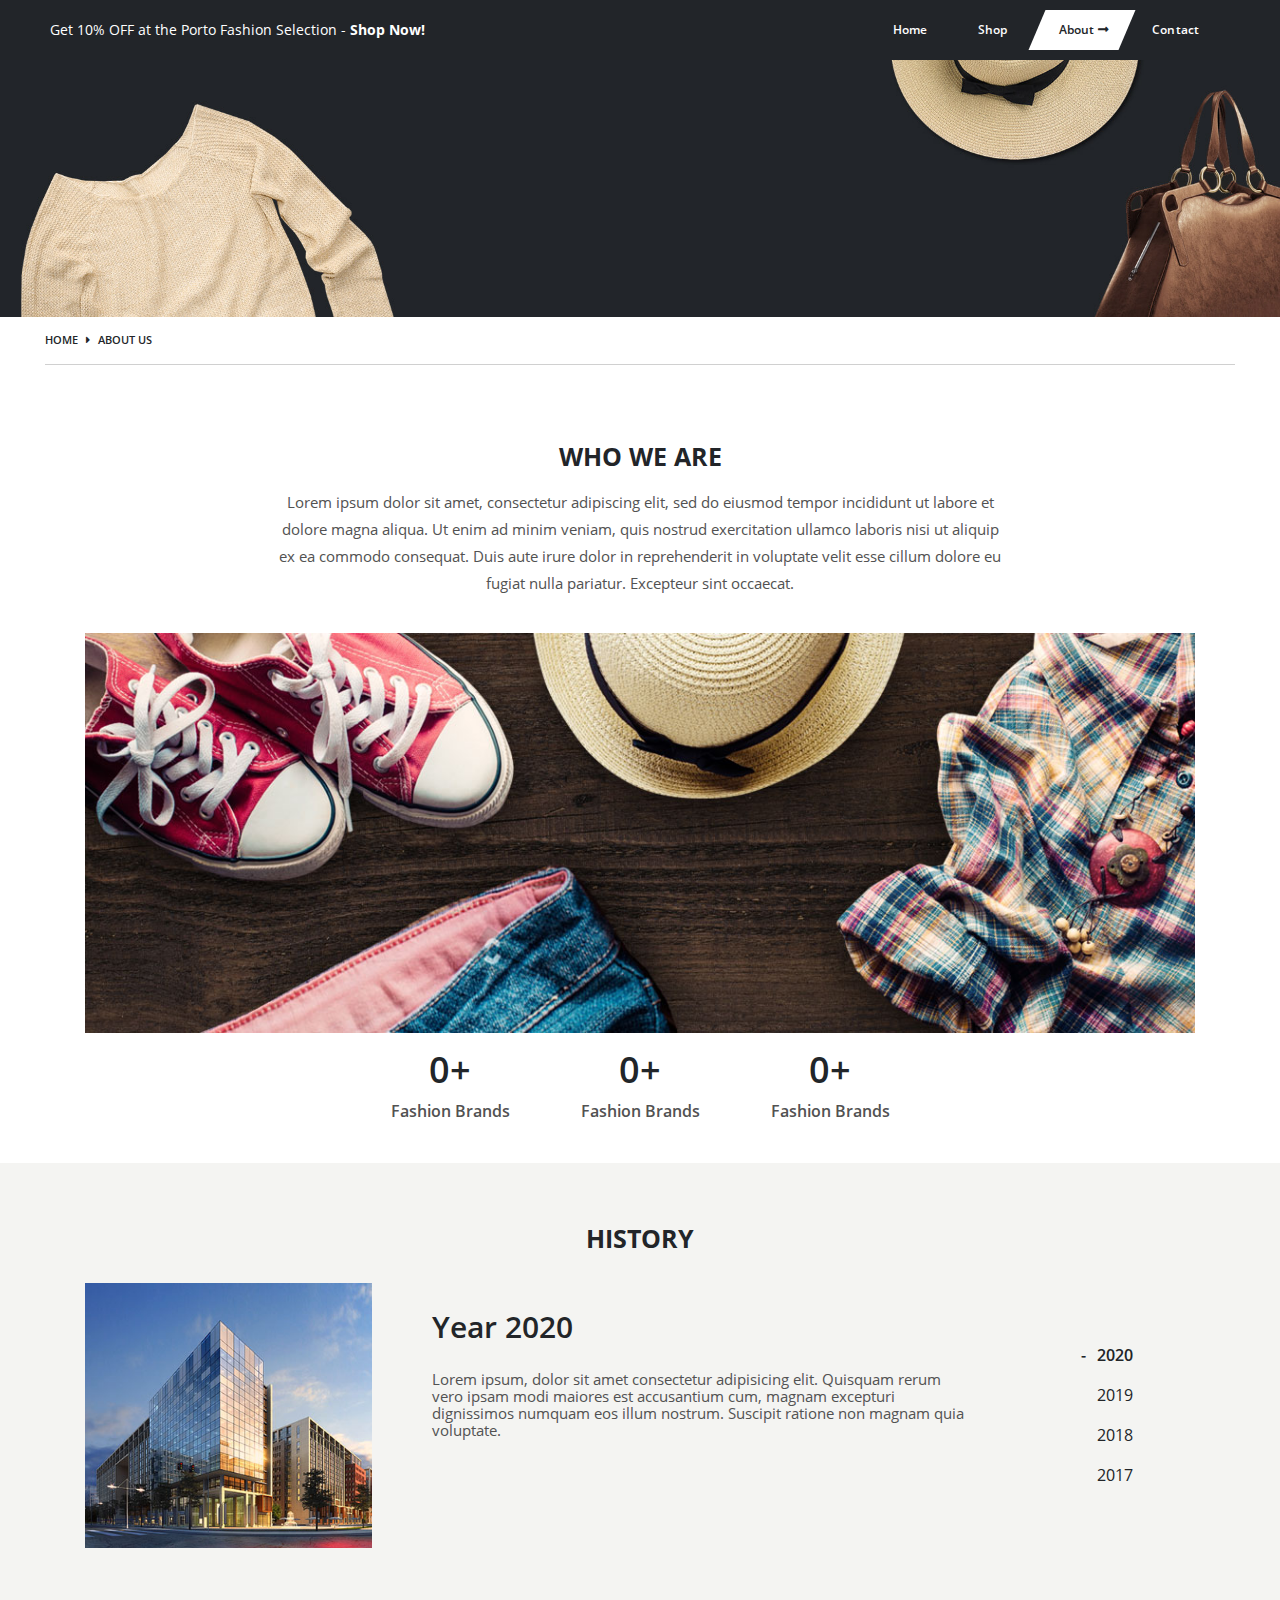
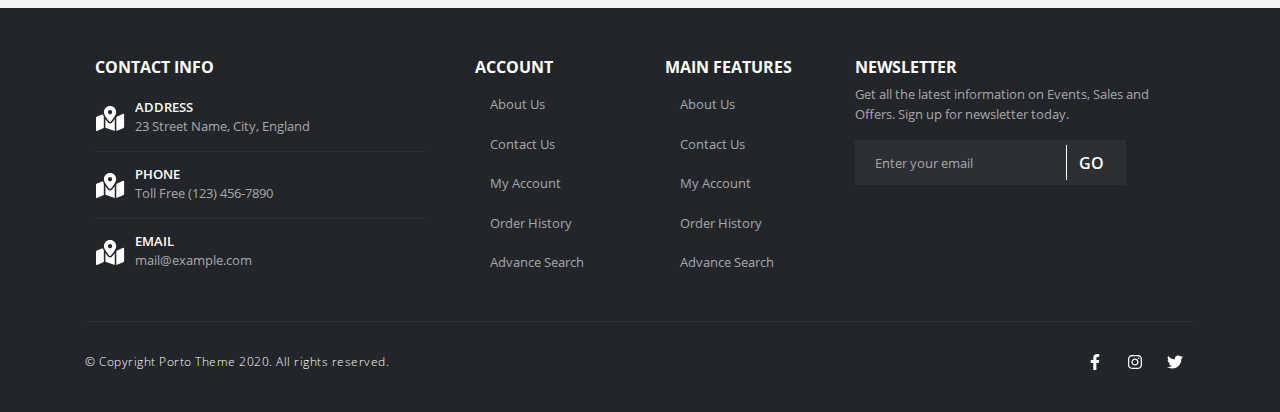
==== commit 4195c9f8: "homepage complete" ====
--- a/about-us.html
+++ b/about-us.html
@@ -15,6 +15,61 @@
 </head>
 
 <body id="about-us-page">
+    <header>
+        <div class="header-wrapper">
+            <div class="header-top">
+                <div class="header-container">
+                    <div class="header-left">
+                        <h5>Get 10% OFF at the Porto Fashion Selection - <a href="#">Shop Now!</a></h5>
+                    </div>
+                    <div class="header-right">
+                        <ul class="main-menu">
+                            <li class="main-menu-item">
+                                <a href="index.html">Home</a>
+                            </li>
+                            <li class="main-menu-item">
+                                <a href="#">Shop</a>
+                            </li>
+                            <li class="main-menu-item active">
+                                <a href="about-us.html">About</a>
+                            </li>
+                            <li class="main-menu-item">
+                                <a href="contact-us.html">Contact</a>
+                            </li>
+                        </ul>
+                    </div>
+                </div>
+            </div>
+            <!-- <div class="header-main">
+                <div class="header-container">
+                    <div class="header-left">
+                        <div class="logo">
+                            <a href="#" class="logo-link">
+                                <img src="assets/images/logo.png" alt="">
+                            </a>
+                        </div>
+                    </div>
+                    <div class="header-right">
+                        <div class="search-container">
+                            <div class="search-container-inner">
+                                <div class="search-field">
+                                    <span class="text">
+                                        <input type="text" placeholder="Search Products">
+                                    </span>
+                                    <span class="button-wrap">
+                                        <button class="search-button"><i class="fas fa-search"></i></button>
+                                    </span>
+                                </div>
+                            </div>
+                        </div>
+                        <div class="account-container"></div>
+                        <div class="wishlist-container"></div>
+                        <div class="cart-container"></div>
+                    </div>
+                </div>
+            </div> -->
+        </div>
+    </header>
     <div class="banner">
         <div class="row">
             <div class="col-md-12">
--- a/assets/css/style.css
+++ b/assets/css/style.css
@@ -9,6 +9,185 @@
 
 textarea {
   resize: none;
+}
+
+header {
+  background: transparent;
+  position: relative;
+}
+
+header .header-wrapper {
+  background: transparent;
+  position: absolute;
+  left: 0;
+  right: 0;
+  width: 100%;
+  top: auto;
+  z-index: 1001;
+  border-top-width: 0;
+  color: #fff;
+  display: block;
+}
+
+header .header-wrapper .header-top {
+  background: #222529;
+  color: #fff;
+  font-size: 12px;
+  font-weight: 600;
+  position: relative;
+  z-index: 1001;
+  display: -webkit-box;
+  display: -ms-flexbox;
+  display: flex;
+  -webkit-box-align: center;
+      -ms-flex-align: center;
+          align-items: center;
+}
+
+header .header-wrapper .header-top .header-container {
+  display: -webkit-box;
+  display: -ms-flexbox;
+  display: flex;
+  position: relative;
+  min-height: 60px;
+  -webkit-box-align: center;
+      -ms-flex-align: center;
+          align-items: center;
+  -webkit-box-orient: horizontal;
+  -webkit-box-direction: normal;
+      -ms-flex-flow: row nowrap;
+          flex-flow: row nowrap;
+  -webkit-box-pack: justify;
+      -ms-flex-pack: justify;
+          justify-content: space-between;
+  width: 100%;
+  max-width: 1200px;
+  padding-right: 10px;
+  padding-left: 10px;
+  margin: 0 auto;
+}
+
+header .header-wrapper .header-top .header-container .header-left {
+  display: -webkit-box;
+  display: -ms-flexbox;
+  display: flex;
+  position: relative;
+  vertical-align: middle;
+  text-align: left;
+  margin-right: auto;
+  -webkit-box-pack: start;
+      -ms-flex-pack: start;
+          justify-content: flex-start;
+  -ms-flex-wrap: wrap;
+      flex-wrap: wrap;
+  -webkit-box-align: center;
+      -ms-flex-align: center;
+          align-items: center;
+  width: 100%;
+  height: 100%;
+}
+
+header .header-wrapper .header-top .header-container .header-left h5 {
+  margin-left: 0;
+  color: #fff;
+  font-weight: 500;
+  margin-bottom: 0;
+  font-size: 14px;
+  line-height: 18px;
+}
+
+header .header-wrapper .header-top .header-container .header-left h5 a {
+  text-decoration: none;
+  color: #fff;
+  font-weight: 700;
+  outline: none;
+}
+
+header .header-wrapper .header-top .header-container .header-right {
+  display: -webkit-box;
+  display: -ms-flexbox;
+  display: flex;
+  position: relative;
+  vertical-align: middle;
+  text-align: right;
+  margin-left: auto;
+  -webkit-box-pack: end;
+      -ms-flex-pack: end;
+          justify-content: flex-end;
+  -ms-flex-wrap: wrap;
+      flex-wrap: wrap;
+  -webkit-box-align: center;
+      -ms-flex-align: center;
+          align-items: center;
+  width: 100%;
+  height: 100%;
+}
+
+header .header-wrapper .header-top .header-container .header-right ul.main-menu {
+  -webkit-box-shadow: none;
+          box-shadow: none;
+  margin: 0;
+  font-size: 1em;
+  -webkit-transition: background 0.3s;
+  transition: background 0.3s;
+  text-align: left;
+  background: none;
+  padding: 0;
+  list-style: none;
+}
+
+header .header-wrapper .header-top .header-container .header-right ul.main-menu li.main-menu-item {
+  margin: 0 1px 0 0;
+  color: #fff;
+  position: relative;
+  float: left;
+  display: block;
+  line-height: 40px;
+}
+
+header .header-wrapper .header-top .header-container .header-right ul.main-menu li.main-menu-item.active {
+  margin-right: .5rem;
+}
+
+header .header-wrapper .header-top .header-container .header-right ul.main-menu li.main-menu-item.active::before {
+  content: '';
+  position: absolute;
+  top: 0;
+  left: -2px;
+  right: -2px;
+  bottom: 0;
+  background-color: #fff;
+  z-index: -1;
+  -webkit-transform: skew(-23deg);
+          transform: skew(-23deg);
+}
+
+header .header-wrapper .header-top .header-container .header-right ul.main-menu li.main-menu-item.active::after {
+  content: '\f30b';
+  font-family: 'Font Awesome 5 Free';
+  font-weight: 900;
+  margin-left: .25rem;
+  color: #222529;
+  position: absolute;
+  right: 15px;
+}
+
+header .header-wrapper .header-top .header-container .header-right ul.main-menu li.main-menu-item.active a {
+  color: #222529;
+  text-decoration: none;
+}
+
+header .header-wrapper .header-top .header-container .header-right ul.main-menu li.main-menu-item a {
+  font-weight: 600;
+  font-size: 12px;
+  line-height: 20px;
+  letter-spacing: .12px;
+  padding: 15px 30px 15px 20px;
+  color: #fff;
+}
+
+header .header-wrapper .header-top .header-container .header-right ul.main-menu li.main-menu-item a:hover {
+  text-decoration: none;
 }
 
 #top-nav .custom-nav {
@@ -323,56 +502,842 @@
   color: #222529;
 }
 
-#hero-container {
-  position: relative;
-}
-
-#hero-container #main-nav .navbar-custom {
-  padding: 0px 20px;
-  background-color: transparent;
-}
-
-#hero-container #main-nav .navbar-custom .navbar-toggler {
-  border-color: #ffffff;
-}
-
-#hero-container #main-nav .navbar-custom .navbar-brand {
-  color: #ffffff;
-}
-
-#hero-container #main-nav .navbar-custom .navbar-nav .nav-item .nav-link {
-  color: #ffffff;
-  font-weight: 600;
-  padding-bottom: 15px;
-  padding-top: 15px;
-}
-
-#hero-container #main-nav .navbar-custom .navbar-nav .nav-item.dropdown .dropdown-menu {
-  top: 50px;
-}
-
-#hero-container #slider {
-  position: absolute;
-  top: 0;
-  z-index: -1;
-}
-
-#hero-container #slider .carousel .carousel-inner .carousel-item {
-  position: relative;
-}
-
-#hero-container #slider .carousel .carousel-inner .carousel-item .slider-description {
-  position: absolute;
-  z-index: 9999;
-  top: 0;
-  left: 50%;
+#home-page .home-banner-container {
+  margin-bottom: -20px;
+  background-color: #9c948f;
+  padding-top: 60px;
+}
+
+#home-page .home-banner-container .home-banner {
+  width: 100%;
+  height: 100vh;
+  position: relative;
+}
+
+#home-page .home-banner-container .home-banner .home-carousel .slider-content-wrapper {
+  width: 100%;
   height: 100%;
+}
+
+#home-page .home-banner-container .home-banner .home-carousel .slider-content-wrapper img {
+  width: 100%;
+  height: 100%;
+  -o-object-fit: cover;
+     object-fit: cover;
+}
+
+#home-page .three-banners {
+  padding: 20px 0px;
+}
+
+#home-page .three-banners .wrapper {
+  padding: 0px 50px;
+}
+
+#home-page .three-banners .wrapper .custom-col {
+  padding: 24px 0px;
+  border-right: 1px solid #e7e7e7;
+  border-bottom: 1px solid #e7e7e7;
+}
+
+#home-page .three-banners .wrapper .custom-col:first-child {
+  border-left: 1px solid #e7e7e7;
+}
+
+#home-page .three-banners .wrapper .custom-col .banner {
+  width: 100%;
   display: -webkit-box;
   display: -ms-flexbox;
   display: flex;
   -webkit-box-align: center;
       -ms-flex-align: center;
           align-items: center;
+  -webkit-box-pack: center;
+      -ms-flex-pack: center;
+          justify-content: center;
+}
+
+#home-page .three-banners .wrapper .custom-col .banner .banner-icon {
+  margin-right: 10px;
+  font-size: 25px;
+}
+
+#home-page .three-banners .wrapper .custom-col .banner .banner-text h4 {
+  font-size: 14px;
+  font-weight: 700;
+  line-height: 14px;
+  margin-bottom: 3px;
+  text-transform: uppercase;
+}
+
+#home-page .three-banners .wrapper .custom-col .banner .banner-text p {
+  font-size: 13px;
+  line-height: 17px;
+  margin-bottom: 0;
+  font-weight: normal;
+  color: #525252;
+}
+
+#home-page .featured-products {
+  padding: 30px 0px;
+}
+
+#home-page .featured-products .wrapper {
+  padding: 0px 35px;
+}
+
+#home-page .featured-products .wrapper .section-title {
+  text-align: center;
+  width: 100%;
+}
+
+#home-page .featured-products .wrapper .section-title h3 {
+  font-size: 1.375rem;
+  font-weight: 700;
+  line-height: 1.1;
+  margin: 0;
+  padding: 0;
+  color: #222529;
+  text-transform: uppercase;
+}
+
+#home-page .featured-products .wrapper .section-title p {
+  line-height: 24px;
+  margin: 0;
+  font-size: 14px;
+  font-weight: normal;
+  color: #525252;
+}
+
+#home-page .featured-products .wrapper .product-box {
+  width: 100%;
+  height: 410px;
+}
+
+#home-page .featured-products .wrapper .product-box:hover .product-image {
+  -webkit-box-shadow: 0px 5px 20px 0px rgba(76, 76, 76, 0.4);
+          box-shadow: 0px 5px 20px 0px rgba(76, 76, 76, 0.4);
+}
+
+#home-page .featured-products .wrapper .product-box .product-image {
+  width: 100%;
+  height: 280px;
+  margin-bottom: 10px;
+  display: block;
+  position: relative;
+  -webkit-transition: 0.3s all ease;
+  transition: 0.3s all ease;
+}
+
+#home-page .featured-products .wrapper .product-box .product-image:hover button.quick-view {
+  opacity: 1;
+}
+
+#home-page .featured-products .wrapper .product-box .product-image ul.badges {
+  position: absolute;
+  padding: 0px;
+  list-style: none;
+  margin: 0;
+  top: 10px;
+  left: 10px;
+}
+
+#home-page .featured-products .wrapper .product-box .product-image ul.badges li {
+  margin: 8px 0px;
+  font-size: 10px;
+  text-align: center;
+  padding: 5px 12px;
+  color: #ffffff;
+  letter-spacing: 0.2px;
+  font-weight: 600;
+}
+
+#home-page .featured-products .wrapper .product-box .product-image button.quick-view {
+  position: absolute;
+  bottom: 0;
+  left: 0;
+  width: 100%;
+  color: white;
+  border-radius: 0px;
+  background: #e1ddc3;
+  padding-top: 10px;
+  padding-bottom: 10px;
+  -webkit-transition: 0.3s opacity ease-in-out;
+  transition: 0.3s opacity ease-in-out;
+  opacity: 0;
+}
+
+#home-page .featured-products .wrapper .product-box .product-image img {
+  width: 100%;
+  height: 100%;
+}
+
+#home-page .featured-products .wrapper .product-box .product-text {
+  width: 100%;
+  height: 120px;
+  overflow: hidden;
+  padding: 10px 5px;
+}
+
+#home-page .featured-products .wrapper .product-box .product-text span.icon {
+  float: right;
+  margin-top: -3px;
+  color: #525252;
+}
+
+#home-page .featured-products .wrapper .product-box .product-text .category-name {
+  width: 90%;
+  text-overflow: ellipsis;
+  font-size: 10px;
+  color: #525252;
+  font-weight: normal;
+}
+
+#home-page .featured-products .wrapper .product-box .product-text .product-title {
+  font-weight: 500;
+  color: #222529;
+}
+
+#home-page .featured-products .wrapper .product-box .product-text .star-rating ul {
+  list-style: none;
+  padding-left: 0px;
+  display: -webkit-box;
+  display: -ms-flexbox;
+  display: flex;
+  color: #525252;
+  font-size: 10px;
+  margin: 5px 0px;
+}
+
+#home-page .featured-products .wrapper .product-box .product-text .product-price {
+  font-weight: 600;
+  font-size: 18px;
+  color: #222529;
+}
+
+#home-page .featured-products .wrapper .btn-loadmore {
+  background: #222529;
+  color: #ffffff;
+  border-radius: 0px;
+  padding: 10px 30px;
+  text-transform: uppercase;
+  font-size: 14px;
+  font-weight: 600;
+  letter-spacing: 0.3px;
+}
+
+#home-page .browse-categories {
+  padding: 30px 0px;
+}
+
+#home-page .browse-categories .wrapper {
+  padding: 0px 35px;
+}
+
+#home-page .browse-categories .wrapper .section-title {
+  text-align: center;
+  width: 100%;
+  position: relative;
+}
+
+#home-page .browse-categories .wrapper .section-title::before {
+  content: "";
+  width: 100%;
+  border-bottom: 1px solid #e7e7e7;
+  position: absolute;
+  top: -100%;
+  left: 0;
+}
+
+#home-page .browse-categories .wrapper .section-title h3 {
+  font-size: 1.375rem;
+  font-weight: 700;
+  line-height: 1.1;
+  margin: 0;
+  padding: 0;
+  color: #222529;
+  text-transform: uppercase;
+}
+
+#home-page .browse-categories .wrapper .section-title p {
+  line-height: 24px;
+  margin: 0;
+  font-size: 14px;
+  font-weight: normal;
+  color: #525252;
+}
+
+#home-page .browse-categories .wrapper .category-cards .cat-card {
+  max-width: none;
+  text-align: center;
+  padding: 0px 10px;
+  position: relative;
+  margin-bottom: 1.4286em;
+  width: 100%;
+  -webkit-box-flex: 0;
+      -ms-flex: 0 0 20%;
+          flex: 0 0 20%;
+}
+
+#home-page .browse-categories .wrapper .category-cards .cat-card:hover a .cat-info img::after {
+  background-color: rgba(27, 27, 23, 0.15);
+  z-index: 1;
+  opacity: 1;
+}
+
+#home-page .browse-categories .wrapper .category-cards .cat-card a {
+  text-decoration: none;
+  outline: none;
+  background: transparent;
+}
+
+#home-page .browse-categories .wrapper .category-cards .cat-card a .cat-info {
+  min-height: 90px;
+  margin-bottom: 0;
+  text-align: left;
+  background: none;
+  border-width: 0;
+  display: block;
+  position: relative;
+  max-width: 100%;
+}
+
+#home-page .browse-categories .wrapper .category-cards .cat-card a .cat-info img {
+  display: block;
+  width: 100%;
+  position: relative;
+}
+
+#home-page .browse-categories .wrapper .category-cards .cat-card a .cat-info img::after {
+  background-color: rgba(27, 27, 23, 0);
+  z-index: 0;
+  opacity: 0;
+  content: "";
+  -webkit-transition: 0.3s;
+  transition: 0.3s;
+  bottom: 0;
+  left: 0;
+  position: absolute;
+  right: 0;
+  top: 0;
+  display: block;
+}
+
+#home-page .browse-categories .wrapper .category-cards .cat-card a .cat-info .cat-name {
+  background: none;
+  max-width: none;
+  width: 100%;
+  bottom: 0;
+  padding: 1.2em 1.5em;
+  margin: 0;
+  color: #1d2127;
+  text-align: center;
+  -webkit-transition: 0.3s;
+  transition: 0.3s;
+  font-size: 17px;
+  font-weight: 600;
+  left: 0;
+  letter-spacing: -.05em;
+  position: absolute;
+  z-index: 2;
+}
+
+#home-page .browse-categories .wrapper .category-cards .cat-card a .cat-info .cat-name h3 {
+  margin-bottom: 0;
+  position: relative;
+  padding-top: 1rem;
+  padding-bottom: 1rem;
+  margin-left: .5rem;
+  margin-right: .5rem;
+  font-size: .75rem;
+  font-weight: 600;
+  text-transform: none;
+  margin: 0 0 10px;
+  color: inherit;
+  letter-spacing: -.005em;
+  line-height: 1.35;
+  -webkit-transition: 0.3s;
+  transition: 0.3s;
+  display: block;
+}
+
+#home-page .browse-categories .wrapper .category-cards .cat-card a .cat-info .cat-name h3::before {
+  content: '';
+  position: absolute;
+  left: 0;
+  top: 0;
+  right: 0;
+  bottom: 0;
+  background: #fff;
+  -webkit-transform: skew(-20deg);
+          transform: skew(-20deg);
+  z-index: -1;
+}
+
+#home-page .browse-categories .wrapper .category-cards .cat-card a .cat-info .cat-name h3::after {
+  content: '\f30b';
+  font-family: 'Font Awesome 5 Free';
+  margin-left: .25rem;
+}
+
+#home-page .promotional-banner {
+  margin-bottom: 0;
+  padding-top: 6rem;
+  padding-bottom: 6rem;
+  background-color: #222529;
+  text-align: center;
+  position: relative;
+  overflow: hidden;
+  background-position: 50% 0;
+  background-repeat: no-repeat;
+  background-size: cover;
+  background-attachment: fixed;
+}
+
+#home-page .promotional-banner::before {
+  content: "";
+  display: table;
+}
+
+#home-page .promotional-banner .promo-content {
+  width: 100%;
+  padding: 0;
+}
+
+#home-page .promotional-banner .promo-content h2 {
+  font-size: 5.5rem;
+  line-height: 1.1;
+  text-align: center;
+  color: #fff;
+  margin-bottom: 0.5rem;
+  font-weight: 700;
+  margin: 0 0 20px 0;
+}
+
+#home-page .promotional-banner .promo-content h3 {
+  font-size: 2.5rem;
+  line-height: 1;
+  text-align: center;
+  color: #fff;
+  margin: 0 0 5px 0;
+  font-family: 'Segoe Script','Savoye LET';
+}
+
+#home-page .promotional-banner .promo-content .btn-custom {
+  background: white;
+  border-radius: 0;
+  padding: 12px 30px;
+  font-weight: 600;
+  text-transform: uppercase;
+}
+
+#home-page .promotional-banner .promo-content .seperator {
+  margin: -11px 0 11px;
+  padding-bottom: 0.25rem;
+}
+
+#home-page .promotional-banner .promo-content .seperator .seperator-inner {
+  text-align: center;
+  margin: 22px auto;
+  background: transparent;
+  border: 0;
+  height: 1px;
+  position: relative;
+  clear: both;
+}
+
+#home-page .promotional-banner .promo-content .seperator .seperator-inner hr {
+  background: white;
+  width: 50px;
+  height: 4px;
+  border: 0;
+  margin: 22px auto;
+}
+
+#home-page .top-rated-products {
+  padding: 50px 0px 20px 0px;
+}
+
+#home-page .top-rated-products .wrapper {
+  padding: 0px 35px;
+}
+
+#home-page .top-rated-products .wrapper .section-title {
+  text-align: center;
+  width: 100%;
+}
+
+#home-page .top-rated-products .wrapper .section-title h3 {
+  font-size: 1.375rem;
+  font-weight: 700;
+  line-height: 1.1;
+  margin: 0;
+  padding: 0;
+  color: #222529;
+  text-transform: uppercase;
+}
+
+#home-page .top-rated-products .wrapper .section-title p {
+  line-height: 24px;
+  margin: 0;
+  font-size: 14px;
+  font-weight: normal;
+  color: #525252;
+}
+
+#home-page .top-rated-products .wrapper .product-box {
+  width: 100%;
+  height: 500px;
+}
+
+#home-page .top-rated-products .wrapper .product-box:hover .product-image {
+  -webkit-box-shadow: 0px 5px 20px 0px rgba(76, 76, 76, 0.4);
+          box-shadow: 0px 5px 20px 0px rgba(76, 76, 76, 0.4);
+}
+
+#home-page .top-rated-products .wrapper .product-box .product-image {
+  width: 100%;
+  height: 370px;
+  margin-bottom: 10px;
+  display: block;
+  position: relative;
+  -webkit-transition: 0.3s all ease;
+  transition: 0.3s all ease;
+}
+
+#home-page .top-rated-products .wrapper .product-box .product-image:hover button.quick-view {
+  opacity: 1;
+}
+
+#home-page .top-rated-products .wrapper .product-box .product-image ul.badges {
+  position: absolute;
+  padding: 0px;
+  list-style: none;
+  margin: 0;
+  top: 10px;
+  left: 10px;
+}
+
+#home-page .top-rated-products .wrapper .product-box .product-image ul.badges li {
+  margin: 8px 0px;
+  font-size: 10px;
+  text-align: center;
+  padding: 5px 12px;
+  color: #ffffff;
+  letter-spacing: 0.2px;
+  font-weight: 600;
+}
+
+#home-page .top-rated-products .wrapper .product-box .product-image button.quick-view {
+  position: absolute;
+  bottom: 0;
+  left: 0;
+  width: 100%;
+  color: white;
+  border-radius: 0px;
+  background: #e1ddc3;
+  padding-top: 10px;
+  padding-bottom: 10px;
+  -webkit-transition: 0.3s opacity ease-in-out;
+  transition: 0.3s opacity ease-in-out;
+  opacity: 0;
+}
+
+#home-page .top-rated-products .wrapper .product-box .product-image img {
+  width: 100%;
+  height: 100%;
+}
+
+#home-page .top-rated-products .wrapper .product-box .product-text {
+  width: 100%;
+  height: 120px;
+  overflow: hidden;
+  padding: 10px 5px;
+}
+
+#home-page .top-rated-products .wrapper .product-box .product-text span.icon {
+  float: right;
+  margin-top: -3px;
+  color: #525252;
+}
+
+#home-page .top-rated-products .wrapper .product-box .product-text .category-name {
+  width: 90%;
+  text-overflow: ellipsis;
+  font-size: 10px;
+  color: #525252;
+  font-weight: normal;
+}
+
+#home-page .top-rated-products .wrapper .product-box .product-text .product-title {
+  font-weight: 500;
+  color: #222529;
+}
+
+#home-page .top-rated-products .wrapper .product-box .product-text .star-rating ul {
+  list-style: none;
+  padding-left: 0px;
+  display: -webkit-box;
+  display: -ms-flexbox;
+  display: flex;
+  color: #525252;
+  font-size: 10px;
+  margin: 5px 0px;
+}
+
+#home-page .top-rated-products .wrapper .product-box .product-text .product-price {
+  font-weight: 600;
+  font-size: 18px;
+  color: #222529;
+}
+
+#home-page .products-columns-container {
+  padding: 20px 0px;
+}
+
+#home-page .products-columns-container .wrapper {
+  padding: 0px 30px;
+}
+
+#home-page .products-columns-container .wrapper .product-list-container {
+  padding: 50px 5px 30px 5px;
+  border-top: 1px solid #e7e7e7;
+}
+
+#home-page .products-columns-container .wrapper .product-list-container h4 {
+  font-weight: 600;
+  font-size: .75rem;
+  margin-bottom: 1.25rem;
+  line-height: 1.4;
+  text-transform: uppercase;
+}
+
+#home-page .products-columns-container .wrapper .product-list-container .product-list ul {
+  padding-left: 0px;
+  list-style: none;
+}
+
+#home-page .products-columns-container .wrapper .product-list-container .product-list ul li a {
+  display: -webkit-box;
+  display: -ms-flexbox;
+  display: flex;
+  -webkit-box-align: center;
+      -ms-flex-align: center;
+          align-items: center;
+  width: 100%;
+  text-decoration: none;
+  -webkit-transition: 0.3s all ease;
+  transition: 0.3s all ease;
+  margin-bottom: 10px;
+}
+
+#home-page .products-columns-container .wrapper .product-list-container .product-list ul li a:hover {
+  -webkit-box-shadow: 0px 0px 10px 0px rgba(76, 76, 76, 0.4);
+          box-shadow: 0px 0px 10px 0px rgba(76, 76, 76, 0.4);
+}
+
+#home-page .products-columns-container .wrapper .product-list-container .product-list ul li a .product-thumb {
+  width: 75px;
+  -webkit-box-flex: 0px;
+      -ms-flex: 0px 0px 75px;
+          flex: 0px 0px 75px;
+  margin-right: 15px;
+  padding: 0px;
+  display: block;
+}
+
+#home-page .products-columns-container .wrapper .product-list-container .product-list ul li a .product-detail {
+  width: calc(100% - 90px);
+  -webkit-box-flex: 1;
+      -ms-flex: 1;
+          flex: 1;
+}
+
+#home-page .products-columns-container .wrapper .product-list-container .product-list ul li a .product-detail h5.title {
+  color: #222529;
+  font-size: .8125rem;
+  font-weight: 500;
+  line-height: 1.4;
+  white-space: nowrap;
+  margin-bottom: 4px;
+}
+
+#home-page .products-columns-container .wrapper .product-list-container .product-list ul li a .product-detail .star-rating ul {
+  list-style: none;
+  padding-left: 0px;
+  display: -webkit-box;
+  display: -ms-flexbox;
+  display: flex;
+  color: #525252;
+  font-size: 10px;
+  margin: 2px 0px;
+}
+
+#home-page .products-columns-container .wrapper .product-list-container .product-list ul li a .product-detail .product-price {
+  font-weight: 600;
+  font-size: .9rem;
+  color: #222529;
+}
+
+#home-page .blog-container {
+  padding: 60px 0px;
+  background: #f4f4f2;
+  margin-bottom: 0;
+}
+
+#home-page .blog-container .wrapper {
+  padding: 0px 30px;
+}
+
+#home-page .blog-container .wrapper .section-title {
+  text-align: center;
+  width: 100%;
+  margin-bottom: 3rem;
+}
+
+#home-page .blog-container .wrapper .section-title h3 {
+  font-size: 1.375rem;
+  font-weight: 700;
+  line-height: 1.1;
+  margin: 0;
+  padding: 0;
+  color: #222529;
+  text-transform: uppercase;
+}
+
+#home-page .blog-container .wrapper .section-title p {
+  line-height: 24px;
+  margin: 0;
+  font-size: 14px;
+  font-weight: normal;
+  color: #525252;
+}
+
+#home-page .blog-container .wrapper .blog-cards .blog-card {
+  margin: 0px 10px;
+}
+
+#home-page .blog-container .wrapper .blog-cards .blog-card .blog-card-inner {
+  display: -webkit-box;
+  display: -ms-flexbox;
+  display: flex;
+  -webkit-box-align: center;
+      -ms-flex-align: center;
+          align-items: center;
+  border: none;
+  background: none;
+  position: relative;
+}
+
+#home-page .blog-container .wrapper .blog-cards .blog-card .blog-card-inner a.blog-link .blog-image {
+  width: 225px;
+  float: none;
+  display: block;
+  margin: 0;
+  position: relative;
+  padding: 0;
+}
+
+#home-page .blog-container .wrapper .blog-cards .blog-card .blog-card-inner a.blog-link .blog-image img {
+  -webkit-transition: none;
+  transition: none;
+  display: block;
+  display: block;
+  position: relative;
+  width: 100%;
+  height: auto;
+}
+
+#home-page .blog-container .wrapper .blog-cards .blog-card .blog-card-inner .blog-detail {
+  display: block;
+  margin-left: -2rem;
+  position: relative;
+  background: #fff;
+  padding: 2rem 2rem 1.5rem 2.25rem;
+}
+
+#home-page .blog-container .wrapper .blog-cards .blog-card .blog-card-inner .blog-detail .blog-detail-inner {
+  padding: 0;
+  margin: 0;
+  display: block;
+  font-size: .9em;
+}
+
+#home-page .blog-container .wrapper .blog-cards .blog-card .blog-card-inner .blog-detail .blog-detail-inner h2 {
+  font-size: 1.125rem;
+  font-weight: 600;
+  text-transform: uppercase;
+  margin-bottom: 10px;
+  margin-top: 5px;
+  line-height: 21px;
+  color: #222529;
+}
+
+#home-page .blog-container .wrapper .blog-cards .blog-card .blog-card-inner .blog-detail .blog-detail-inner .blog-date {
+  font-size: 0.6875rem;
+  font-size: 700;
+  letter-spacing: .1rem;
+  background: #222529;
+  color: #fff;
+  padding: .125rem .5rem;
+  display: inline-block;
+  text-transform: uppercase;
+  margin-bottom: 10px;
+}
+
+#home-page .blog-container .wrapper .blog-cards .blog-card .blog-card-inner .blog-detail .blog-detail-inner .blog-text {
+  margin-bottom: 10px;
+  font-size: .8125rem;
+  line-height: 1.7;
+  letter-spacing: .03em;
+}
+
+#home-page .blog-container .wrapper .blog-cards .blog-card .blog-card-inner .blog-detail .blog-detail-inner .blog-text p {
+  max-height: 40px;
+  text-overflow: ellipsis;
+  overflow: hidden;
+  margin-bottom: 0;
+}
+
+#home-page .blog-container .wrapper .blog-cards .blog-card .blog-card-inner .blog-detail .blog-detail-inner .blog-text button.readmore {
+  display: block;
+  margin-top: 10px;
+  background: #222529;
+  border-radius: 0px;
+  color: #ffffff;
+  font-size: 12px;
+}
+
+#home-page .blog-container .wrapper button.our-blog {
+  background: #222529;
+  border-radius: 0px;
+  color: #ffffff;
+  padding: 10px 30px;
+  text-transform: uppercase;
+  font-weight: 600;
+  font-size: 14px;
+}
+
+#home-page .client-logo-container {
+  padding-top: 2rem;
+  padding-bottom: 2rem;
+}
+
+#home-page .client-logo-container .wrapper {
+  padding: 0px 30px;
+}
+
+#home-page .client-logo-container .wrapper .client-logo {
+  display: inline-block;
+  vertical-align: top;
+  padding: 10px;
+}
+
+#home-page .client-logo-container .wrapper .client-logo img {
+  display: block;
+  width: 100%;
+  height: auto;
+  vertical-align: top;
 }
 
 #single-product-page .product-detail-container {
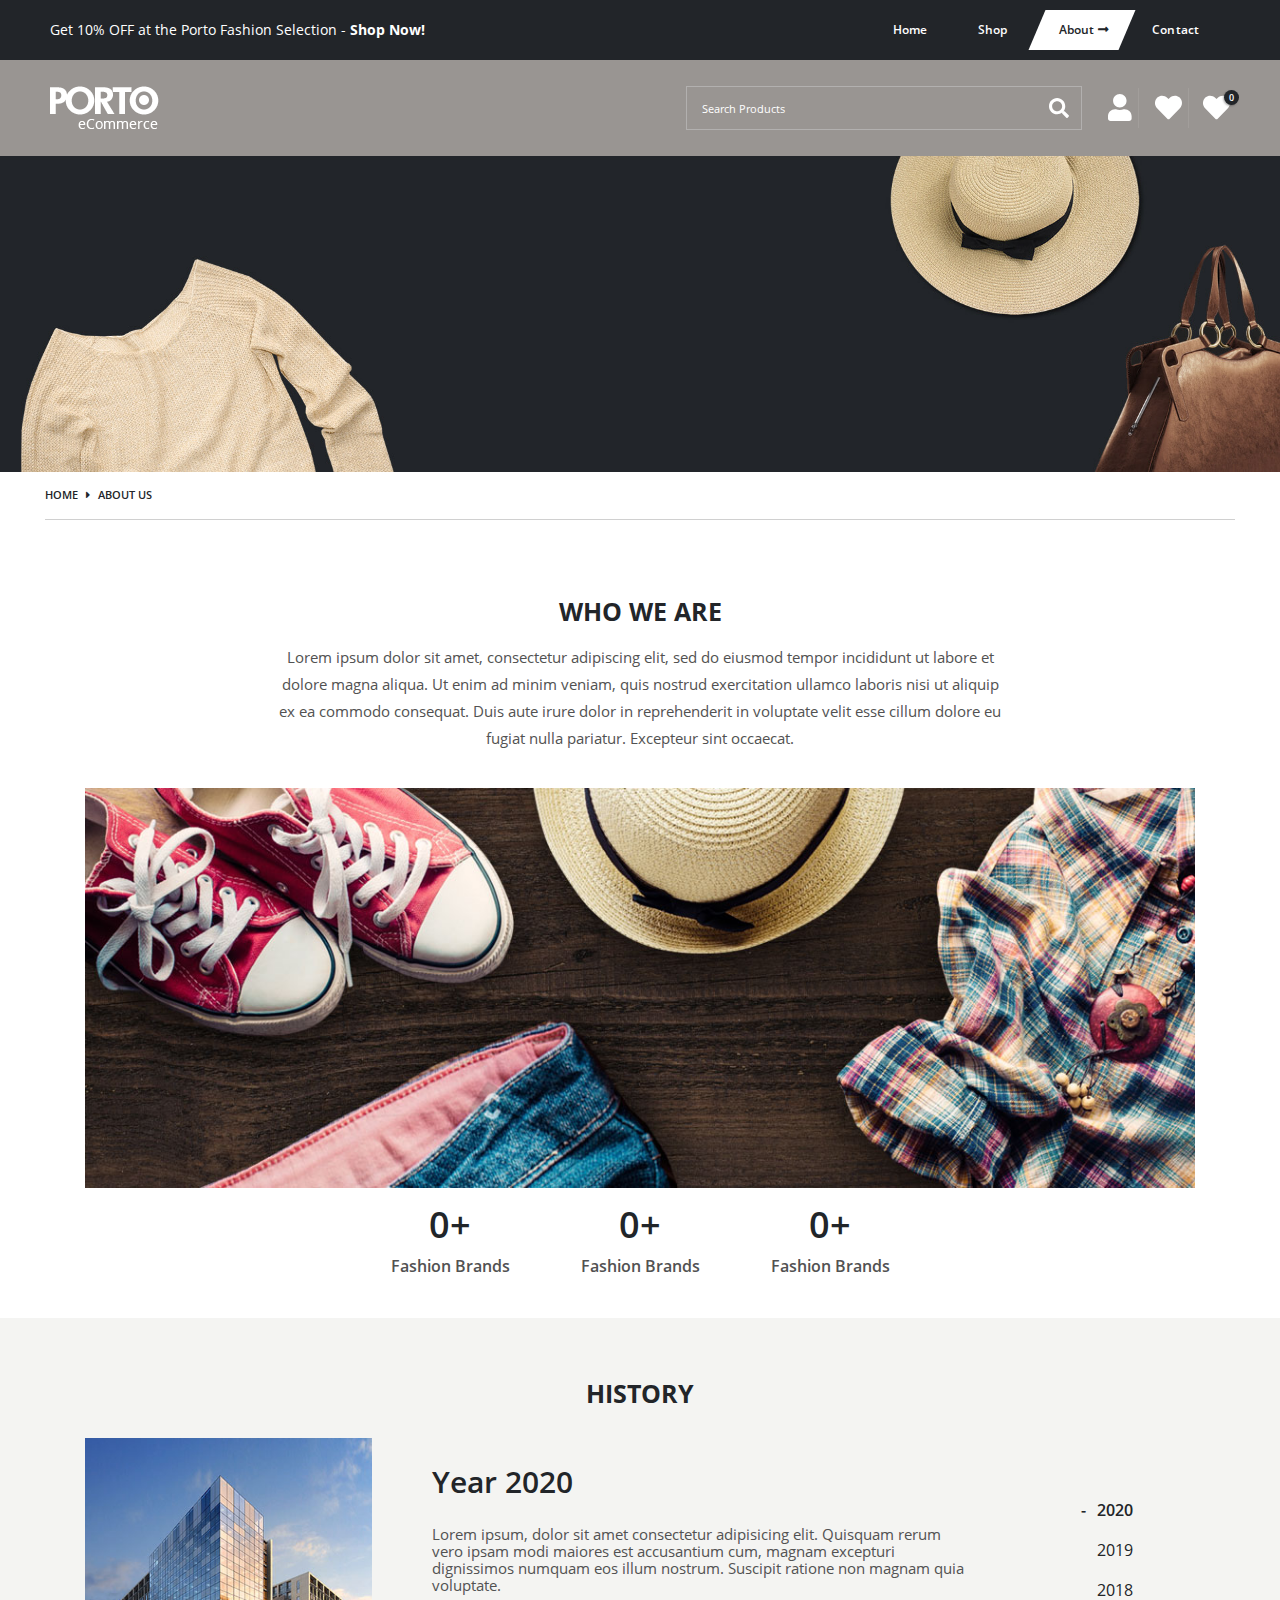
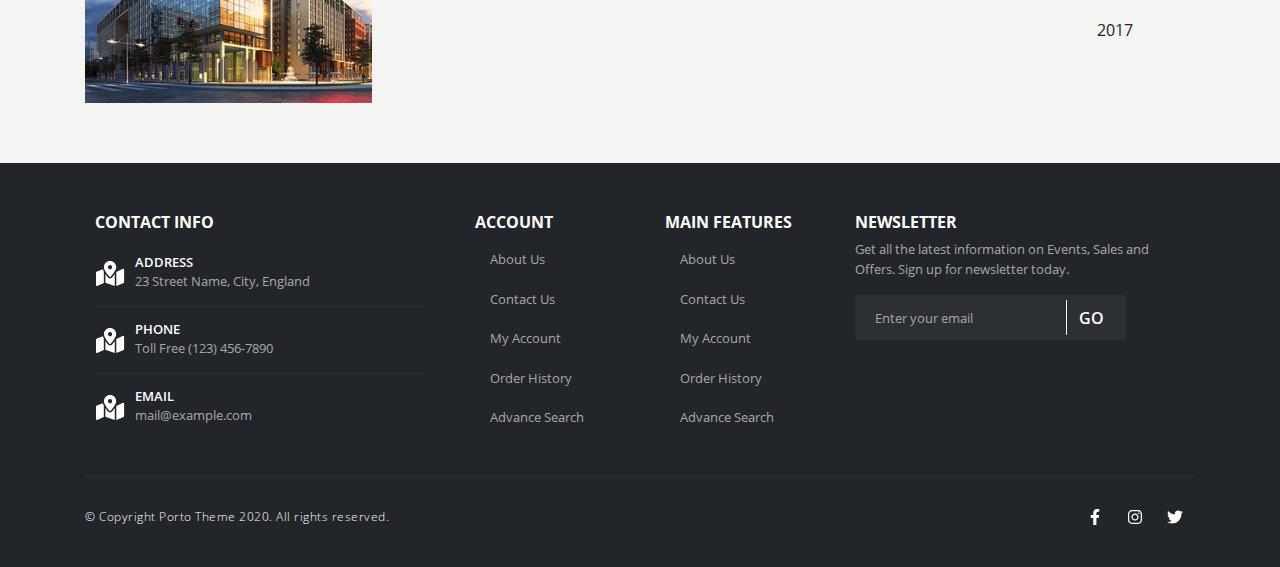
==== commit f0d956f3: "navtivation done" ====
--- a/about-us.html
+++ b/about-us.html
@@ -40,7 +40,7 @@
                     </div>
                 </div>
             </div>
-            <!-- <div class="header-main">
+            <div class="header-main">
                 <div class="header-container">
                     <div class="header-left">
                         <div class="logo">
@@ -54,7 +54,7 @@
                             <div class="search-container-inner">
                                 <div class="search-field">
                                     <span class="text">
-                                        <input type="text" placeholder="Search Products">
+                                        <input class="search-input" type="text" placeholder="Search Products">
                                     </span>
                                     <span class="button-wrap">
                                         <button class="search-button"><i class="fas fa-search"></i></button>
@@ -62,14 +62,79 @@
                                 </div>
                             </div>
                         </div>
-                        <div class="account-container"></div>
-                        <div class="wishlist-container"></div>
-                        <div class="cart-container"></div>
-                    </div>
-                </div>
-            </div> -->
+                        <div class="account-container">
+                            <a href="#" class="account-link">
+                                <i class="fas fa-user"></i>
+                            </a>
+                        </div>
+                        <span class="seperator"></span>
+                        <div class="wishlist-container">
+                            <a href="#" class="wishlist-link">
+                                <i class="fas fa-heart"></i>
+                            </a>
+                        </div>
+                        <span class="seperator"></span>
+                        <div class="cart-container">
+                            <div class="cart-head">
+                                <div class="cart-icon">
+                                    <i class="fas fa-heart"></i>
+                                    <span class="cart-badge">0</span>
+                                </div>
+                                <span class="cart-item-text">0 items</span>
+                            </div>
+                            <div class="cart-popup">
+                                <div class="cart-popup-content">
+                                    <div class="cart-popup-title">
+                                        <span>0 Items</span>
+                                        <a href="#" class="view-cart">View Cart</a>
+                                    </div>
+                                    <ul class="cart-product-list-empty">
+                                        <li class="cart-product-empty">No products in the cart</li>
+                                    </ul>
+                                    <div class="cart-has-products">
+                                        <ul class="cart-product-list">
+                                            <li class="cart-product">
+                                                <div class="product-image">
+                                                    <div class="product-image-inner">
+                                                        <a href="#" class="product-link">
+                                                            <img src="assets/images/glasses.jpg" alt="">
+                                                        </a>
+                                                    </div>
+                                                </div>
+                                                <div class="product-detail">
+                                                    <a href="#">Black Jacket - Black, Medium</a>
+                                                    <span class="quantity">
+                                                        1 x
+                                                        <span class="product-price">
+                                                            <span class="currency">$</span>
+                                                            100.00
+                                                        </span>
+                                                    </span>
+                                                    <a href="#" class="delete-button"></a>
+                                                </div>
+                                            </li>
+                                        </ul>
+                                        <p class="cart-total">
+                                            <strong>Subtotal:</strong>
+                                            <span class="cart-total-price">
+                                                <span class="currency">$</span>
+                                                100.00
+                                            </span>
+                                        </p>
+                                        <p class="cart-checkout">
+                                            <button class="checkout">Checkout</button>
+                                        </p>
+                                    </div>
+                                </div>
+                            </div>
+                        </div>
+                    </div>
+                </div>
+            </div>
         </div>
     </header>
+
+
     <div class="banner">
         <div class="row">
             <div class="col-md-12">
--- a/assets/css/style.css
+++ b/assets/css/style.css
@@ -190,6 +190,557 @@
   text-decoration: none;
 }
 
+header .header-wrapper .header-main {
+  background: #999592;
+  position: relative;
+  top: 0;
+}
+
+header .header-wrapper .header-main.fixed {
+  position: fixed;
+  width: 100%;
+  background: #999592;
+  -webkit-transition: left .3s;
+  transition: left .3s;
+}
+
+header .header-wrapper .header-main.fixed .header-container {
+  height: 70px;
+}
+
+header .header-wrapper .header-main.fixed .header-container .header-left {
+  padding-top: 8px;
+  padding-bottom: 8px;
+}
+
+header .header-wrapper .header-main.fixed .header-container .header-left {
+  padding-top: 8px;
+  padding-bottom: 8px;
+}
+
+header .header-wrapper .header-main.fixed .header-container .header-left .logo {
+  max-width: 100px;
+}
+
+header .header-wrapper .header-main .header-container {
+  display: -webkit-box;
+  display: -ms-flexbox;
+  display: flex;
+  position: relative;
+  min-height: 60px;
+  -webkit-box-align: center;
+      -ms-flex-align: center;
+          align-items: center;
+  -webkit-box-orient: horizontal;
+  -webkit-box-direction: normal;
+      -ms-flex-flow: row nowrap;
+          flex-flow: row nowrap;
+  -webkit-box-pack: justify;
+      -ms-flex-pack: justify;
+          justify-content: space-between;
+  width: 100%;
+  max-width: 1200px;
+  padding-right: 10px;
+  padding-left: 10px;
+  margin: 0 auto;
+}
+
+header .header-wrapper .header-main .header-container .header-left {
+  padding-top: 25px;
+  padding-bottom: 25px;
+  display: -webkit-box;
+  display: -ms-flexbox;
+  display: flex;
+  position: relative;
+  vertical-align: middle;
+  text-align: left;
+  margin-right: auto;
+  -webkit-box-pack: start;
+      -ms-flex-pack: start;
+          justify-content: flex-start;
+  -ms-flex-wrap: wrap;
+      flex-wrap: wrap;
+  -webkit-box-align: center;
+      -ms-flex-align: center;
+          align-items: center;
+  max-width: 100%;
+  max-height: 100%;
+}
+
+header .header-wrapper .header-main .header-container .header-left .logo {
+  margin: 0;
+  padding: 0;
+  min-width: 80px;
+  max-width: 250px;
+  line-height: 0;
+}
+
+header .header-wrapper .header-main .header-container .header-left .logo a {
+  display: inline-block;
+  max-width: 100%;
+  text-decoration: none;
+}
+
+header .header-wrapper .header-main .header-container .header-left .logo a img {
+  display: inline-block;
+  -webkit-transition: all 0.3s;
+  transition: all 0.3s;
+  color: transparent;
+  max-width: 100%;
+  -webkit-transform-origin: left center;
+          transform-origin: left center;
+  width: 100%;
+  height: auto;
+}
+
+header .header-wrapper .header-main .header-container .header-right {
+  padding-top: 25px;
+  padding-bottom: 25px;
+  display: -webkit-box;
+  display: -ms-flexbox;
+  display: flex;
+  position: relative;
+  vertical-align: middle;
+  text-align: right;
+  margin-left: auto;
+  -webkit-box-pack: end;
+      -ms-flex-pack: end;
+          justify-content: flex-end;
+  -ms-flex-wrap: wrap;
+      flex-wrap: wrap;
+  -webkit-box-align: center;
+      -ms-flex-align: center;
+          align-items: center;
+  max-width: 100%;
+  max-height: 100%;
+}
+
+header .header-wrapper .header-main .header-container .header-right .search-container {
+  display: inline-block;
+  position: relative;
+  vertical-align: middle;
+  margin-left: 0;
+}
+
+header .header-wrapper .header-main .header-container .header-right .search-container .search-container-inner {
+  -webkit-box-shadow: none;
+          box-shadow: none;
+  border: 1px solid rgba(204, 204, 204, 0.5);
+  -webkit-transition: background 0.3s, border 0.3s;
+  transition: background 0.3s, border 0.3s;
+  background: transparent;
+  position: relative;
+  display: inline-block;
+  line-height: 38px;
+  font-size: 13px;
+  padding: 0;
+  vertical-align: middle;
+}
+
+header .header-wrapper .header-main .header-container .header-right .search-container .search-container-inner .search-field {
+  display: -webkit-box;
+  display: -ms-flexbox;
+  display: flex;
+}
+
+header .header-wrapper .header-main .header-container .header-right .search-container .search-container-inner .search-field span.text {
+  display: block;
+  text-align: left;
+}
+
+header .header-wrapper .header-main .header-container .header-right .search-container .search-container-inner .search-field span.text input.search-input {
+  width: 350px;
+  height: 42px;
+  font-size: 11px;
+  line-height: 1.5;
+  font-weight: 400;
+  color: #fff;
+  border: none;
+  padding: 0 15px;
+  background: none;
+  border-radius: 0px;
+  outline: none;
+  -webkit-box-shadow: none;
+          box-shadow: none;
+  margin-bottom: 0;
+  display: block;
+  text-align: left;
+}
+
+header .header-wrapper .header-main .header-container .header-right .search-container .search-container-inner .search-field span.text input.search-input::-webkit-input-placeholder {
+  color: #fff;
+}
+
+header .header-wrapper .header-main .header-container .header-right .search-container .search-container-inner .search-field span.text input.search-input:-ms-input-placeholder {
+  color: #fff;
+}
+
+header .header-wrapper .header-main .header-container .header-right .search-container .search-container-inner .search-field span.text input.search-input::-ms-input-placeholder {
+  color: #fff;
+}
+
+header .header-wrapper .header-main .header-container .header-right .search-container .search-container-inner .search-field span.text input.search-input::placeholder {
+  color: #fff;
+}
+
+header .header-wrapper .header-main .header-container .header-right .search-container .search-container-inner .search-field span.button-wrap {
+  margin: 0;
+  display: block;
+  text-align: left;
+}
+
+header .header-wrapper .header-main .header-container .header-right .search-container .search-container-inner .search-field span.button-wrap button.search-button {
+  height: 42px;
+  line-height: 42px;
+  font-size: 20px;
+  color: #fff;
+  padding: 0 12px;
+  background: none;
+  border-radius: 0;
+  border: none;
+  margin-bottom: 0;
+  display: block;
+  cursor: pointer;
+  font-weight: 700;
+  letter-spacing: 0.1em;
+  -webkit-transition: all 0.1s;
+  transition: all 0.1s;
+}
+
+header .header-wrapper .header-main .header-container .header-right span.seperator {
+  height: 2.5rem;
+  border-left: 1px solid rgba(255, 255, 255, 0.09);
+  display: inline-block;
+  vertical-align: middle;
+}
+
+header .header-wrapper .header-main .header-container .header-right .account-container {
+  margin-left: 1.5rem;
+  margin-right: 0.25rem;
+}
+
+header .header-wrapper .header-main .header-container .header-right .account-container a.account-link {
+  color: #fff;
+  display: inline-block;
+  padding: 0 .125rem;
+  font-size: 24px;
+  vertical-align: middle;
+  text-decoration: none;
+}
+
+header .header-wrapper .header-main .header-container .header-right .account-container a.account-link svg {
+  font-size: 27px;
+  display: block;
+  position: relative;
+  top: -1px;
+}
+
+header .header-wrapper .header-main .header-container .header-right .wishlist-container {
+  margin-left: .875rem;
+  margin-right: 0.25rem;
+}
+
+header .header-wrapper .header-main .header-container .header-right .wishlist-container a.wishlist-link {
+  color: #fff;
+  display: inline-block;
+  padding: 0 .125rem;
+  font-size: 24px;
+  vertical-align: middle;
+  text-decoration: none;
+}
+
+header .header-wrapper .header-main .header-container .header-right .wishlist-container a.wishlist-link svg {
+  font-size: 27px;
+  display: block;
+  position: relative;
+  top: -1px;
+}
+
+header .header-wrapper .header-main .header-container .header-right .cart-container {
+  font-size: 15px;
+  display: inline-block;
+  position: relative;
+  white-space: normal;
+  vertical-align: middle;
+  margin-left: .875rem;
+}
+
+header .header-wrapper .header-main .header-container .header-right .cart-container:hover .cart-popup {
+  display: block;
+}
+
+header .header-wrapper .header-main .header-container .header-right .cart-container .cart-head {
+  max-width: 32px;
+  min-height: 30px;
+  position: relative;
+  cursor: pointer;
+  margin-top: 0;
+  -webkit-box-pack: center;
+      -ms-flex-pack: center;
+          justify-content: center;
+  display: -webkit-box;
+  display: -ms-flexbox;
+  display: flex;
+  -webkit-box-align: center;
+      -ms-flex-align: center;
+          align-items: center;
+}
+
+header .header-wrapper .header-main .header-container .header-right .cart-container .cart-head::before {
+  content: '';
+  position: absolute;
+  top: 100%;
+  height: 15px;
+  left: 0;
+  width: 100%;
+  z-index: 1;
+}
+
+header .header-wrapper .header-main .header-container .header-right .cart-container .cart-head .cart-icon {
+  position: relative;
+  line-height: 0;
+  font-weight: 400;
+}
+
+header .header-wrapper .header-main .header-container .header-right .cart-container .cart-head .cart-icon svg {
+  font-size: 27px;
+  display: block;
+  position: relative;
+  top: -1px;
+}
+
+header .header-wrapper .header-main .header-container .header-right .cart-container .cart-head .cart-icon span.cart-badge {
+  background: #222529;
+  color: #ffffff;
+  width: 15px;
+  height: 15px;
+  line-height: 15px;
+  font-size: 9px;
+  -webkit-box-shadow: -1px 1px 2px 0 rgba(0, 0, 0, 0.3);
+          box-shadow: -1px 1px 2px 0 rgba(0, 0, 0, 0.3);
+  top: -5px;
+  right: -9px;
+  position: absolute;
+  font-weight: 600;
+  text-align: center;
+  display: inline-block;
+  border-radius: 8px;
+  overflow: hidden;
+}
+
+header .header-wrapper .header-main .header-container .header-right .cart-container .cart-head span.cart-item-text {
+  color: #fff;
+  font-size: 14px;
+  display: none;
+}
+
+header .header-wrapper .header-main .header-container .header-right .cart-container .cart-popup {
+  color: #525252;
+  position: absolute;
+  width: 300px;
+  z-index: 1003;
+  top: 100%;
+  margin-top: 0;
+  right: 0;
+  padding: 0;
+  line-height: 38px;
+  -webkit-box-shadow: 0 5px 8px rgba(0, 0, 0, 0.15);
+          box-shadow: 0 5px 8px rgba(0, 0, 0, 0.15);
+  text-align: left;
+  display: none;
+}
+
+header .header-wrapper .header-main .header-container .header-right .cart-container .cart-popup .cart-popup-content {
+  background: #ffffff;
+  padding: 10px 15px 5px;
+  color: #525252;
+  font-weight: 700;
+  font-size: 13px;
+  border-radius: 0;
+}
+
+header .header-wrapper .header-main .header-container .header-right .cart-container .cart-popup .cart-popup-content .cart-popup-title {
+  padding: 3px 10px;
+  border-bottom: solid 1px #e6ebee;
+}
+
+header .header-wrapper .header-main .header-container .header-right .cart-container .cart-popup .cart-popup-content .cart-popup-title a.view-cart {
+  color: #525252;
+  text-decoration: none;
+  float: right;
+}
+
+header .header-wrapper .header-main .header-container .header-right .cart-container .cart-popup .cart-popup-content ul.cart-product-list-empty {
+  min-height: 45px;
+  max-height: 300px;
+  overflow-y: auto;
+  overflow-x: hidden;
+  margin: 0;
+  list-style: none;
+  padding: 0;
+  display: none;
+}
+
+header .header-wrapper .header-main .header-container .header-right .cart-container .cart-popup .cart-popup-content ul.cart-product-list-empty li.cart-product-empty {
+  display: -webkit-box;
+  display: -ms-flexbox;
+  display: flex;
+  -webkit-box-align: center;
+      -ms-flex-align: center;
+          align-items: center;
+  text-align: center;
+  -webkit-box-pack: center;
+      -ms-flex-pack: center;
+          justify-content: center;
+  padding: 8px 0 0;
+  font-weight: 400;
+}
+
+header .header-wrapper .header-main .header-container .header-right .cart-container .cart-popup .cart-popup-content .cart-has-products ul.cart-product-list {
+  min-height: 45px;
+  max-height: 300px;
+  overflow: hidden auto;
+  margin: 0;
+  list-style: none;
+  padding: 0;
+}
+
+header .header-wrapper .header-main .header-container .header-right .cart-container .cart-popup .cart-popup-content .cart-has-products ul.cart-product-list li.cart-product {
+  padding: 15px 10px;
+  border-bottom: 1px solid #e6ebee;
+  display: -webkit-box;
+  display: -ms-flexbox;
+  display: flex;
+  -webkit-box-align: center;
+      -ms-flex-align: center;
+          align-items: center;
+  position: relative;
+  line-height: 24px;
+}
+
+header .header-wrapper .header-main .header-container .header-right .cart-container .cart-popup .cart-popup-content .cart-has-products ul.cart-product-list li.cart-product .product-image {
+  -webkit-box-ordinal-group: 3;
+      -ms-flex-order: 2;
+          order: 2;
+  margin-right: 0;
+  -webkit-box-flex: 0;
+      -ms-flex: 0 0 80px;
+          flex: 0 0 80px;
+  width: 80px;
+  padding: 0;
+  background: #fff;
+  display: block;
+  position: relative;
+  border: none;
+}
+
+header .header-wrapper .header-main .header-container .header-right .cart-container .cart-popup .cart-popup-content .cart-has-products ul.cart-product-list li.cart-product .product-image .product-image-inner {
+  display: block;
+  overflow: hidden;
+  position: relative;
+}
+
+header .header-wrapper .header-main .header-container .header-right .cart-container .cart-popup .cart-popup-content .cart-has-products ul.cart-product-list li.cart-product .product-image .product-image-inner a.product-link {
+  text-decoration: none;
+}
+
+header .header-wrapper .header-main .header-container .header-right .cart-container .cart-popup .cart-popup-content .cart-has-products ul.cart-product-list li.cart-product .product-image .product-image-inner a.product-link img {
+  width: 100%;
+  height: auto;
+  display: inline-block;
+  -webkit-transition: opacity 0.3s ease-in-out;
+  transition: opacity 0.3s ease-in-out;
+  -webkit-transform: translateZ(0);
+          transform: translateZ(0);
+}
+
+header .header-wrapper .header-main .header-container .header-right .cart-container .cart-popup .cart-popup-content .cart-has-products ul.cart-product-list li.cart-product .product-detail {
+  padding-top: 0;
+  position: static;
+  max-width: calc(100% - 80px);
+  -webkit-box-flex: 1;
+      -ms-flex: 1;
+          flex: 1;
+}
+
+header .header-wrapper .header-main .header-container .header-right .cart-container .cart-popup .cart-popup-content .cart-has-products ul.cart-product-list li.cart-product .product-detail a {
+  line-height: 19px;
+  text-decoration: none;
+  font-size: .8125em;
+  font-weight: 500;
+  display: block;
+  color: #525252;
+}
+
+header .header-wrapper .header-main .header-container .header-right .cart-container .cart-popup .cart-popup-content .cart-has-products ul.cart-product-list li.cart-product .product-detail span.quantity {
+  font-weight: normal;
+  font-size: 13px;
+  vertical-align: baseline;
+  color: #525252;
+}
+
+header .header-wrapper .header-main .header-container .header-right .cart-container .cart-popup .cart-popup-content .cart-has-products ul.cart-product-list li.cart-product .product-detail span.quantity span.product-price {
+  font-size: 13px;
+  vertical-align: baseline;
+  line-height: 1;
+}
+
+header .header-wrapper .header-main .header-container .header-right .cart-container .cart-popup .cart-popup-content .cart-has-products ul.cart-product-list li.cart-product .product-detail a.delete-button {
+  line-height: 19px;
+  color: #525252;
+  z-index: 3;
+  text-align: center;
+  font-size: 11px;
+  top: 8px;
+  right: 8px;
+  width: 20px;
+  height: 20px;
+  background-color: #fff;
+  border-radius: 100%;
+  -webkit-box-shadow: 0 2px 6px 0 rgba(0, 0, 0, 0.5);
+          box-shadow: 0 2px 6px 0 rgba(0, 0, 0, 0.5);
+  text-decoration: none;
+  padding: 0;
+  position: absolute;
+}
+
+header .header-wrapper .header-main .header-container .header-right .cart-container .cart-popup .cart-popup-content .cart-has-products ul.cart-product-list li.cart-product .product-detail a.delete-button::before {
+  content: "X";
+  font-family: "Font Awesome 5 Free";
+  font-weight: 900;
+}
+
+header .header-wrapper .header-main .header-container .header-right .cart-container .cart-popup .cart-popup-content .cart-has-products p.cart-total {
+  padding: 10px;
+  text-align: left;
+  text-transform: uppercase;
+  color: #525252;
+}
+
+header .header-wrapper .header-main .header-container .header-right .cart-container .cart-popup .cart-popup-content .cart-has-products p.cart-total span.cart-total-price {
+  float: right;
+  font-size: 15px;
+  font-weight: 700;
+}
+
+header .header-wrapper .header-main .header-container .header-right .cart-container .cart-popup .cart-popup-content .cart-has-products p.cart-checkout {
+  margin-bottom: 0;
+  padding: 0 10px 20px;
+}
+
+header .header-wrapper .header-main .header-container .header-right .cart-container .cart-popup .cart-popup-content .cart-has-products p.cart-checkout button.checkout {
+  float: none;
+  width: 100%;
+  color: #525252;
+  border: none;
+  font-size: 12px;
+  letter-spacing: .025em;
+  text-transform: uppercase;
+  padding: 5px 25px;
+  border-radius: 2px;
+  background: #e1ddc3;
+}
+
 #top-nav .custom-nav {
   padding: 0px 20px;
   background-color: #222529;
@@ -502,6 +1053,14 @@
   color: #222529;
 }
 
+#home-page header .header-wrapper .header-main {
+  background: transparent;
+}
+
+#home-page header .header-wrapper .header-main.fixed {
+  background: #999592;
+}
+
 #home-page .home-banner-container {
   margin-bottom: -20px;
   background-color: #9c948f;
@@ -510,7 +1069,6 @@
 
 #home-page .home-banner-container .home-banner {
   width: 100%;
-  height: 100vh;
   position: relative;
 }
 
@@ -1341,7 +1899,7 @@
 }
 
 #single-product-page .product-detail-container {
-  padding: 20px 0px;
+  padding: 180px 0px 0px 20px;
 }
 
 #single-product-page .product-detail-container .wrapper {
@@ -2044,6 +2602,7 @@
 #about-us-page .banner {
   width: 100%;
   height: 40%;
+  padding-top: 155px;
 }
 
 #about-us-page .banner img {
@@ -2190,6 +2749,7 @@
 #contact-us-page .banner {
   width: 100%;
   height: 40%;
+  padding-top: 155px;
 }
 
 #contact-us-page .banner img {
